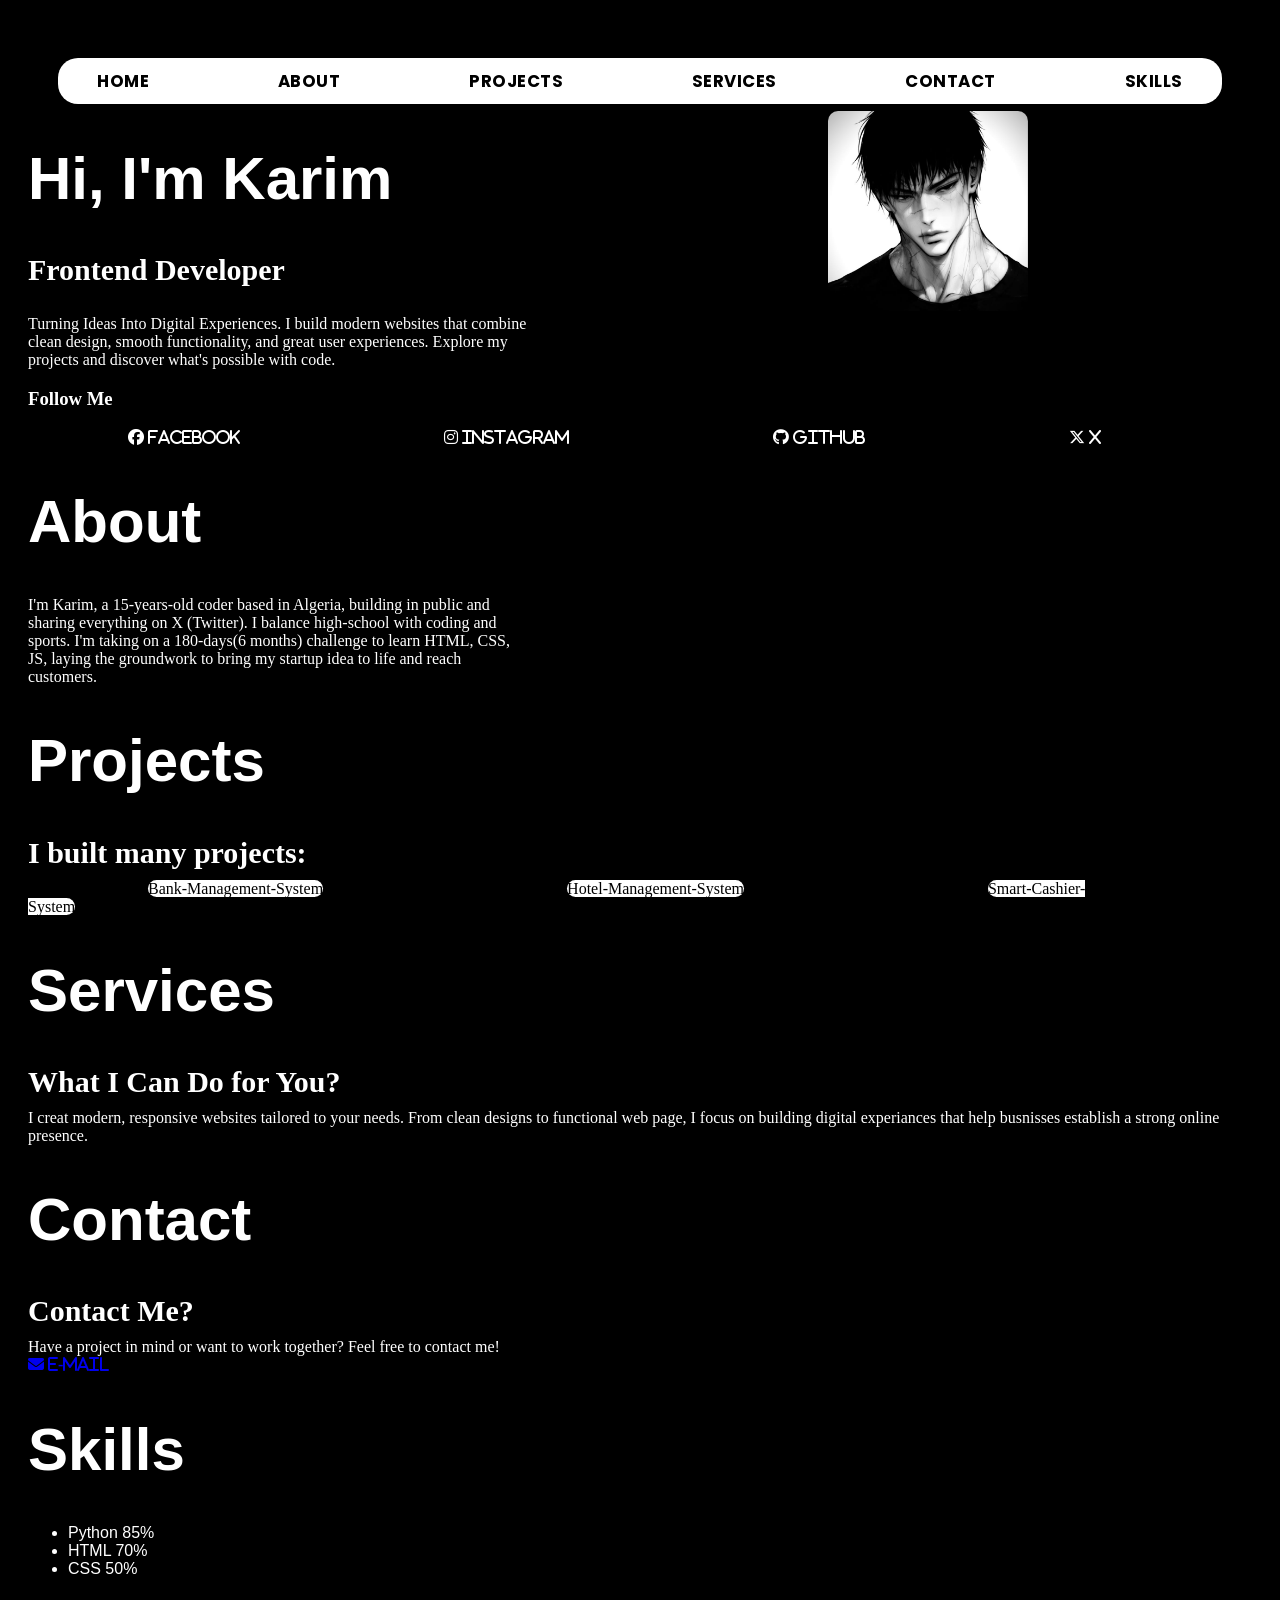
==== index.html @ 8d7e93b8 "Change image source in index.html Updated image source for personal photo." ====
<!DOCTYPE html>
<html>
<head>
	<meta charset="utf-8">
	<meta name="viewport" content="width=device-width, initial-scale=1">
	<link rel="stylesheet" href="portfolio.css">
	<link rel="stylesheet" href="https://cdnjs.cloudflare.com/ajax/libs/font-awesome/6.7.2/css/all.min.css">
	<link rel="preconnect" href="https://fonts.googleapis.com">
	<link rel="preconnect" href="https://fonts.gstatic.com" crossorigin>
	<link href="https://fonts.googleapis.com/css2?family=poppins:wght@600;700;800&display=swap" rel="stylesheet">
	<title>First personel portfolio</title>
</head>

<script>
	let links = document.querySelectorAll("a");

	links.forEach(link => { 
		link.onclick = function() {
			links.forEach(a => a.classList.remove("active")); this.classList.add("active");
		};
	});
</script>

<body>

	<div class="options">
	<ul>
		<li><a href="#home" class="active">Home</a></li>
		<li><a href="#about">About</a></li>
		<li><a href="#projects">Projects</a></li>
		<li><a href="#services">Services</a></li>
		<li><a href="#contact">Contact</a></li>
		<li><a href="#skills">Skills</a></li>

	</ul>
	</div>



	<h1>Hi, I'm Karim</h1>  
	<h2>Frontend Developer</h2><img src="portfolio.jpg" alt="My photo">

	<p class="description"> Turning Ideas Into Digital Experiences. I build modern websites that combine clean design, smooth functionality, and great user experiences. Explore my projects and discover what's possible with code.</p>

	<h3>Follow Me</h3>

	<div class="social">
 
	<a href="https://www.facebook.com/share/1CMdCWceQv/" target="_blank" rel="noopener noreferrer">
		<i class="fa-brands fa-facebook"> Facebook</i>
	</a>

	<a href="https://www.instagram.com/zirl.ex/" target="_blank" rel="noopener noreferrer">
		<i class="fa-brands fa-instagram"> Instagram</i>
	</a>

	<a href="https://github.com/Karim-ABT-13" target="_blank" rel="noopener noreferrer">
		<i class="fa-brands fa-github"> Github</i>
	</a>

	<a href="https://x.com/Zirlexxx" target="_blank" rel="noopener noreferrer">
		<i class="fa-brands fa-x-twitter"> X</i>
	</a>

	</div>



	<h1 id="about">About</h1>
	<p class="description"> I'm Karim, a 15-years-old coder based in Algeria, building in public and sharing everything on X (Twitter). I balance high-school with coding and sports. I'm taking on a 180-days(6 months) challenge to learn HTML, CSS, JS, laying the groundwork to bring my startup idea to life and reach customers.</p>


	<h1 id="projects">Projects</h1>
	<h2>I built many projects:</h2>

	<div class="projects">

	<a
	href="https://github.com/Karim-ABT-13/Bank-Management-System" target="_blank">Bank-Management-System</a>

	<a href="https://github.com/Karim-ABT-13/HOTEL-MANAGEMENT-SYSTEM." target="_blank">Hotel-Management-System</a>

	<a href="https://github.com/Karim-ABT-13/smart-cashier-system." target="_blank">Smart-Cashier-System</a>

	</div>



	<h1 id="services">Services</h1>
	<h2>What I Can Do for You?</h2>
	<p>I creat modern, responsive websites tailored to your needs. From clean designs to functional web page, I focus on building digital experiances that help busnisses establish a strong online presence.</p>


	<h1 id="contact">Contact</h1>
	<h2>Contact Me?</h2>

	<p>Have a project in mind or want to work together?
	Feel free to contact me!</p>

	<a href="mailto:zirlex.company@gmail.com">		
	<i class="fa-solid fa-envelope"> E-mail</i>
	</a>


	<div class="skills">
	<h1 id="skills">Skills</h1>
	<ul>
		<li>Python 85%</li>
		<li>HTML 70%</li>
		<li>CSS 50%</li>
	</ul>

	</div>


</body>
</html>
---- portfolio.css ----
html { scroll-behavior:smooth; }

body {
	background-color: black;
	padding: 20px;
}

h1 {
	color: white;
	font-size: 60px;
	max-width: 500px;
	margin: 10 auto;
	padding: 10 auto;
	font-family: Trebuchet MS, sans-serif;
}

h2 {
	background-color: none;
	color: white;
	font-family: Georgia;
	font-size: 30px;
	padding: 10px auto;
	margin: 10px auto;

}


p {
	color: white;
	padding: 0px;
	margin: 0px;
}

h3 {
	color: white;
}

.options ul {
	color: black;
	display: flex;
	gap: 70px;
	list-style: none;
	background-color: white;
	justify-content: space-around;
	padding: 10px;
	margin: 30px;
	border: black;
	border-radius: 20px;
	font-family: 'Poppins', sans-serif;
	font-weight: 700;
	font-size: 1.05rem;
	letter-spacing: 0.5px;
	text-transform: uppercase;

}


ul a {
	color: black;
	border: black 2px;
	border-radius: 10px;
	text-decoration: none;
}

.description {
	max-width: 500px;  
	margin: 10 auto;
}


img {
	width: 200px;
	height: 200px;
	object-fit: cover;
	border-radius: 10px;
	margin-left: 800px;
	margin-top: -500px;
}


.projects a {
	color: black;
	background-color: white;
	border: blue;
	border-radius: 10px;
	margin: 120px;
	text-decoration: none;

}

.social a {
	text-decoration: none;
	color: white;
	font-family: revert-layer, ;
	margin: 100px;
}


.skills ul {
	color: white;
	font-family: Arial, sans-serif;
	text-decoration: none;
	text-shadow: darkblue;
}

a:hover {
	color: blue;
}

nav a.active {
	color: #0a1a3f;
	border-bottom: 2px solid #1e40af;
}
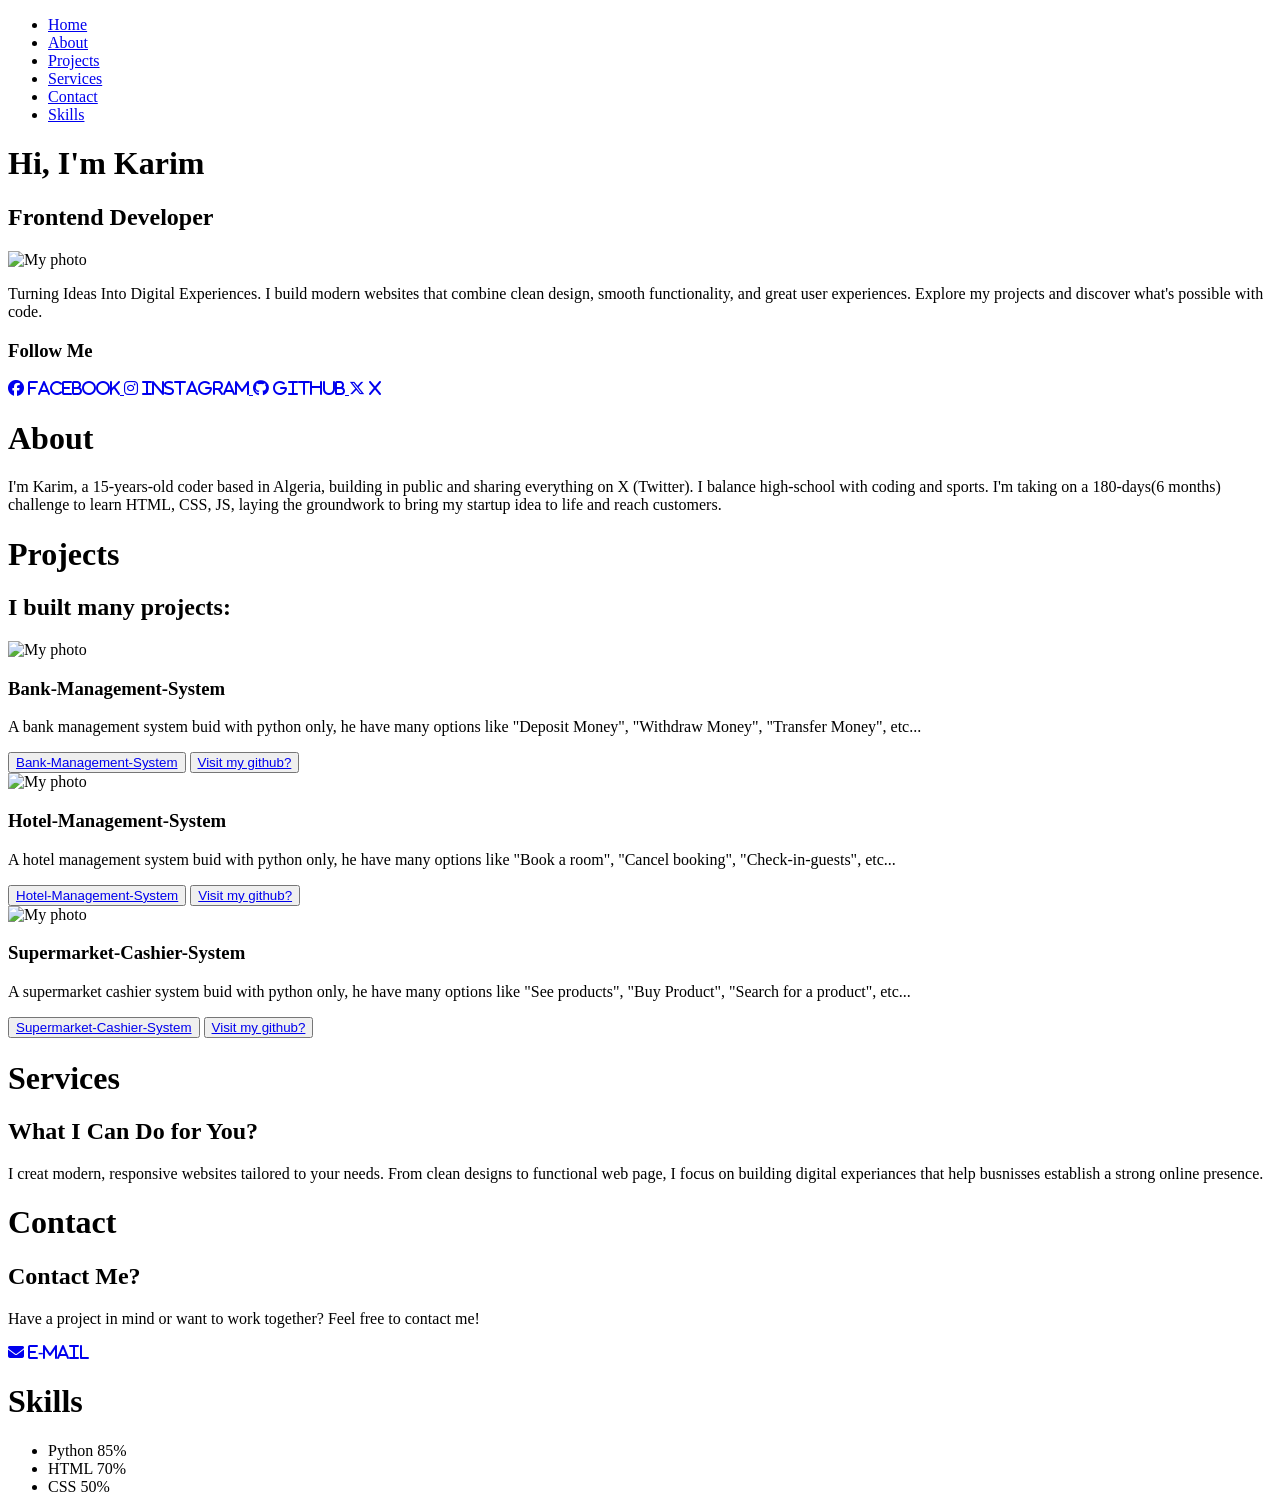
==== commit 0812e5b8: "Update stylesheet and project links in index.html" ====
--- a/index.html
+++ b/index.html
@@ -3,7 +3,7 @@
 <head>
 	<meta charset="utf-8">
 	<meta name="viewport" content="width=device-width, initial-scale=1">
-	<link rel="stylesheet" href="portfolio.css">
+	<link rel="stylesheet" href="portfolio_styl.css">
 	<link rel="stylesheet" href="https://cdnjs.cloudflare.com/ajax/libs/font-awesome/6.7.2/css/all.min.css">
 	<link rel="preconnect" href="https://fonts.googleapis.com">
 	<link rel="preconnect" href="https://fonts.gstatic.com" crossorigin>
@@ -38,7 +38,7 @@
 
 
 	<h1>Hi, I'm Karim</h1>  
-	<h2>Frontend Developer</h2><img src="portfolio.jpg" alt="My photo">
+	<h2>Frontend Developer</h2><img src="images/image.jpg" alt="My photo">
 
 	<p class="description"> Turning Ideas Into Digital Experiences. I build modern websites that combine clean design, smooth functionality, and great user experiences. Explore my projects and discover what's possible with code.</p>
 
@@ -75,12 +75,88 @@
 
 	<div class="projects">
 
-	<a
-	href="https://github.com/Karim-ABT-13/Bank-Management-System" target="_blank">Bank-Management-System</a>
+		<div class="project-1">
 
-	<a href="https://github.com/Karim-ABT-13/HOTEL-MANAGEMENT-SYSTEM." target="_blank">Hotel-Management-System</a>
+			<div class="project-image">
+			<img src="images/image.jpg" alt="My photo">
+			</div>
 
-	<a href="https://github.com/Karim-ABT-13/smart-cashier-system." target="_blank">Smart-Cashier-System</a>
+			<div class="project-titel">
+				<h3>Bank-Management-System</h3>
+			</div>
+
+			<div class="project-description">
+				<p>A bank management system buid with python only, he have many options like "Deposit Money", "Withdraw Money", "Transfer Money", etc...</p>
+			</div>
+
+			<div class="button-links">
+
+				<button>
+					<a href="https://github.com/Karim-ABT-13/Bank-Management-System" target="_blank">Bank-Management-System</a>
+				</button>
+
+				<button>
+					<a href="https://github.com/Karim-ABT-13">Visit my github?</a>
+				</button>
+
+			</div>
+		</div>
+
+
+
+		<div class="project-2">
+			<div class="project-image">
+			<img src="images/image.jpg" alt="My photo">
+			</div>
+
+			<div class="project-titel">
+				<h3>Hotel-Management-System</h3>
+			</div>
+
+			<div class="project-description">
+				<p>A hotel management system buid with python only, he have many options like "Book a room", "Cancel booking", "Check-in-guests", etc...</p>
+			</div>
+
+			<div class="button-links">
+
+				<button>
+					<a href="https://github.com/Karim-ABT-13/HOTEL-MANAGEMENT-SYSTEM." target="_blank">Hotel-Management-System</a>
+				</button>
+
+				<button>
+					<a href="https://github.com/Karim-ABT-13">Visit my github?</a>
+				</button>
+
+			</div>
+		</div>
+
+
+
+		<div class="project-3">
+			<div class="project-image">
+			<img src="images/image.jpg" alt="My photo">
+			</div>
+
+			<div class="project-titel">
+				<h3>Supermarket-Cashier-System</h3>
+			</div>
+
+			<div class="project-description">
+				<p>A supermarket cashier system buid with python only, he have many options like "See products", "Buy Product", "Search for a product", etc...</p>
+			</div>
+
+			<div class="button-links">
+
+				<button>
+					<a href="https://github.com/Karim-ABT-13/MY-SECOND-2-VERSION-OF-THE-PROJECT-OF-SUPERMARKET---SMART---SYSTEM" target="_blank">Supermarket-Cashier-System</a>
+				</button>
+
+				<button>
+					<a href="https://github.com/Karim-ABT-13">Visit my github?</a>
+				</button>
+
+			</div>
+		</div>
 
 	</div>
 
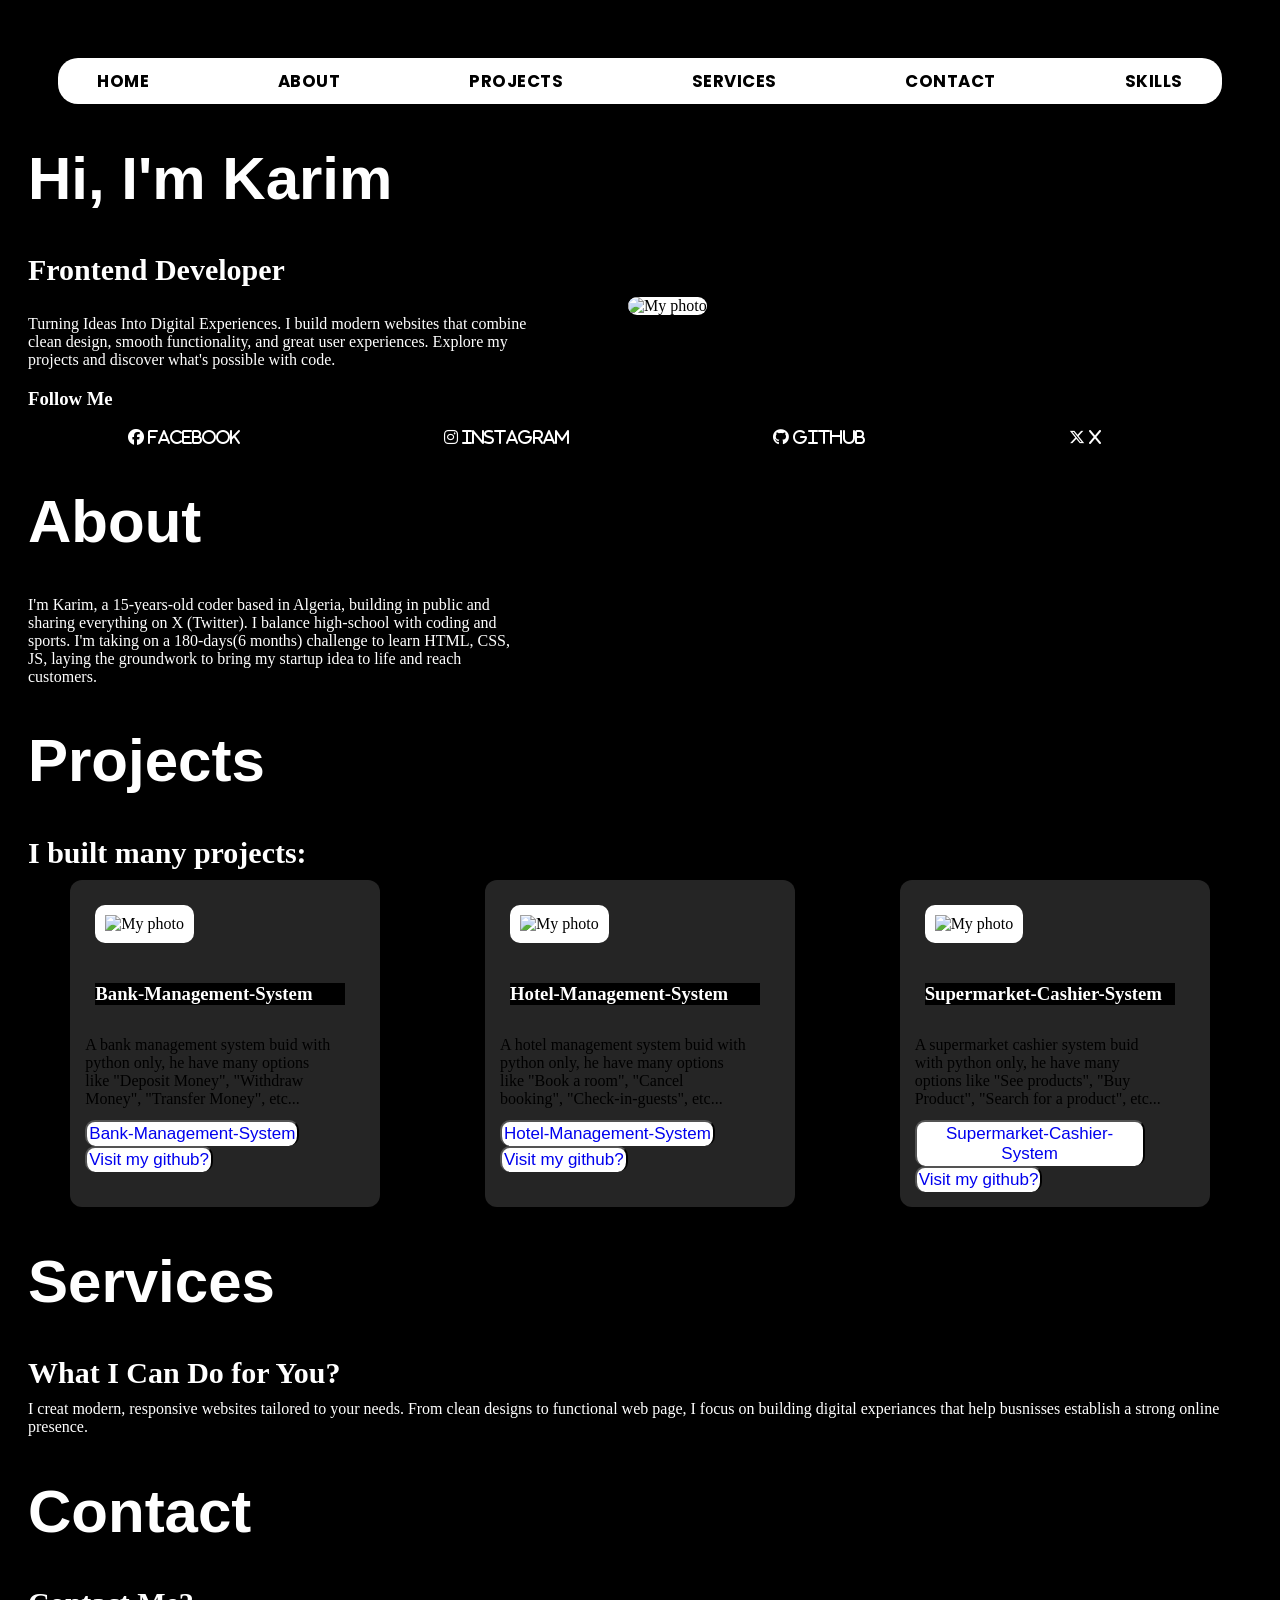
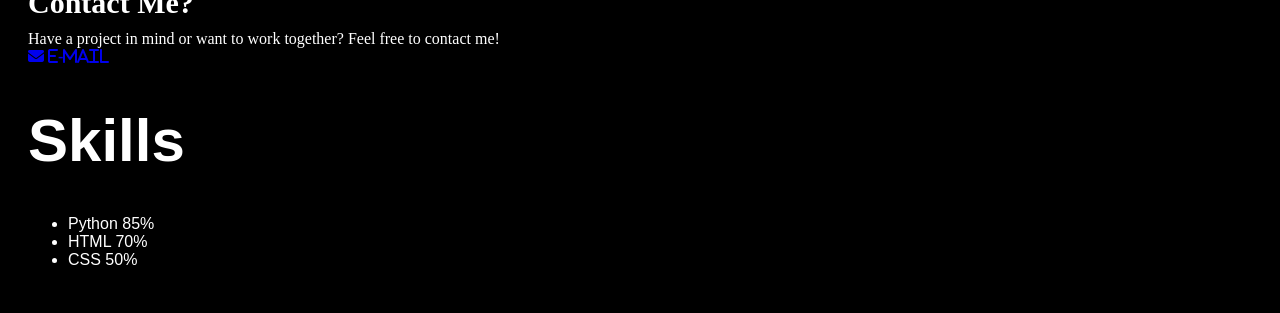
==== commit 31ad9a73: "Update stylesheet link in index.html" ====
--- a/index.html
+++ b/index.html
@@ -3,7 +3,7 @@
 <head>
 	<meta charset="utf-8">
 	<meta name="viewport" content="width=device-width, initial-scale=1">
-	<link rel="stylesheet" href="portfolio_styl.css">
+	<link rel="stylesheet" href="portfolio.css">
 	<link rel="stylesheet" href="https://cdnjs.cloudflare.com/ajax/libs/font-awesome/6.7.2/css/all.min.css">
 	<link rel="preconnect" href="https://fonts.googleapis.com">
 	<link rel="preconnect" href="https://fonts.gstatic.com" crossorigin>
--- a/portfolio.css
+++ b/portfolio.css
@@ -0,0 +1,170 @@
+html { scroll-behavior:smooth; }
+
+body {
+	background-color: black;
+	padding: 20px;
+}
+
+h1 {
+	color: white;
+	font-size: 60px;
+	max-width: 500px;
+	margin: 10 auto;
+	padding: 10 auto;
+	font-family: Trebuchet MS, sans-serif;
+}
+
+h2 {
+	background-color: none;
+	color: white;
+	font-family: Georgia;
+	font-size: 30px;
+	padding: 10px auto;
+	margin: 10px auto;
+
+}
+
+
+p {
+	color: white;
+	padding: 0px;
+	margin: 0px;
+}
+
+h3 {
+	color: white;
+}
+
+.options ul {
+	color: black;
+	display: flex;
+	gap: 70px;
+	list-style: none;
+	background-color: white;
+	justify-content: space-around;
+	padding: 10px;
+	margin: 30px;
+	border: black;
+	border-radius: 20px;
+	font-family: 'Poppins', sans-serif;
+	font-weight: 700;
+	font-size: 1.05rem;
+	letter-spacing: 0.5px;
+	text-transform: uppercase;
+
+}
+
+
+ul a {
+	color: black;
+	border: black 2px;
+	border-radius: 10px;
+	text-decoration: none;
+}
+
+.description {
+	max-width: 500px;  
+	margin: 10 auto;
+}
+
+
+img {
+	width: 200px;
+	height: 200px;
+	object-fit: cover;
+	border-radius: 10px;
+	margin-left: 600px;
+	margin-top: -500px;
+	background-color: white;
+}
+
+
+.social a {
+	text-decoration: none;
+	color: white;
+	font-family: revert-layer, ;
+	margin: 100px;
+}
+
+
+.skills ul {
+	color: white;
+	font-family: Arial, sans-serif;
+	text-decoration: none;
+	text-shadow: darkblue;
+}
+
+a:hover {
+	color: blue;
+}
+
+nav a.active {
+	color: #0a1a3f;
+	border-bottom: 2px solid #1e40af;
+}
+
+
+.project-image img {
+	max-width: 250px;
+	padding: 10px;
+	margin: 10px;
+	background-color: none;
+}
+
+.project-titel h3 {
+	max-width: 250px;
+	margin-left: 10px;
+	background-color: black;
+	border-color: white;
+}
+
+.project-description p {
+	max-width: 250px;
+	color: black;
+}
+
+.button-links a {
+	max-width: 250px;
+	text-decoration: none;
+	display: flex;
+}
+
+button {
+	background-color: white;
+	color: black;
+	padding: 2px;
+	border-bottom: white;
+	border-radius: 10px;
+	font-size: 17px;
+	max-width: 230px;
+}
+
+
+.projects {
+	display: flex;
+	flex-direction: row;
+	justify-content: space-around; 
+	align-items: stretch;
+	gap: 20px;
+	flex-wrap: wrap;
+	transition: 0.3s ease;
+}
+
+.project-1, .project-2, .project-3 {
+	display: flex;
+	flex-direction: column;
+	width: 280px;
+	flex-shrink: 0;
+	padding: 15px;
+	background-color: #252525;
+	border-radius: 12px;
+	gap: 12px;
+	transition: 0.3s ease;
+}
+
+
+.project-1:hover, .project-2:hover, .project-3:hover {
+	transform: translateY(-10px);
+	box-shadow: 0 10px 25px rgba(0, 0, 0, 0.4);
+} 
+
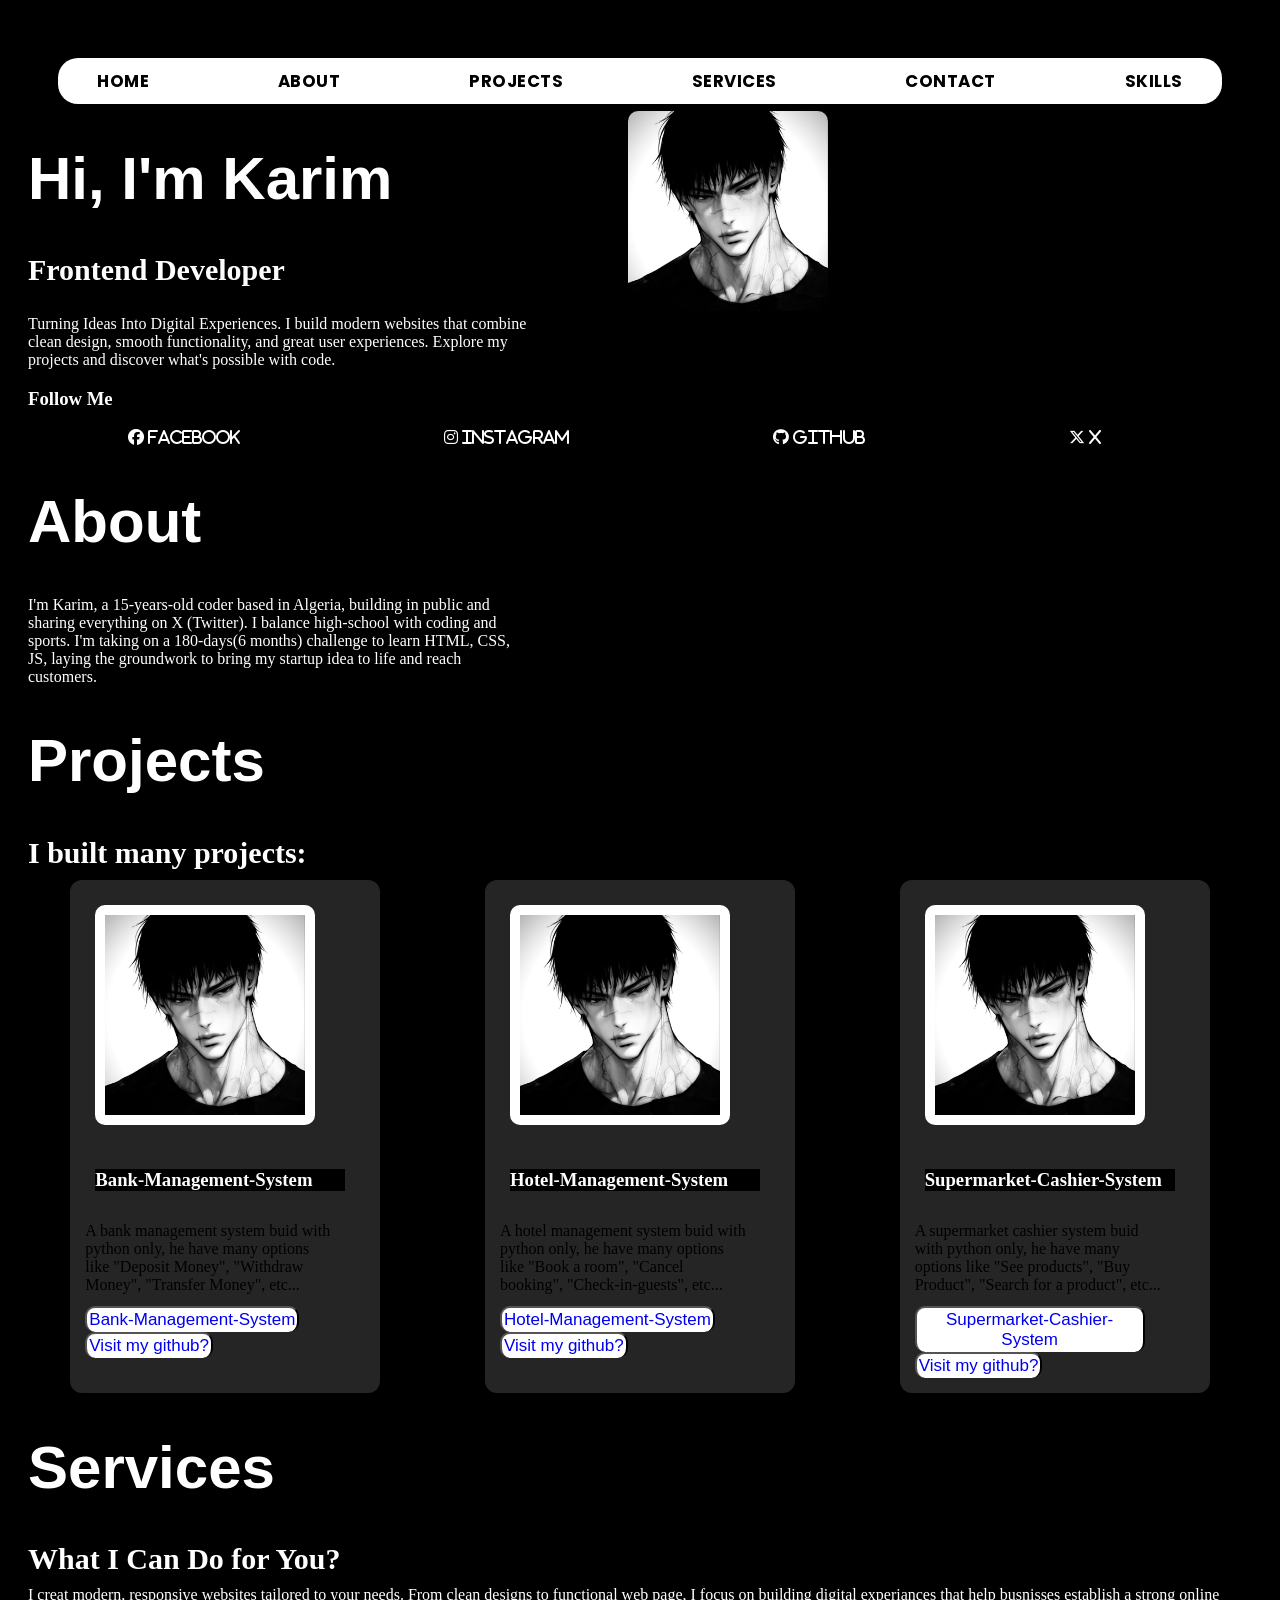
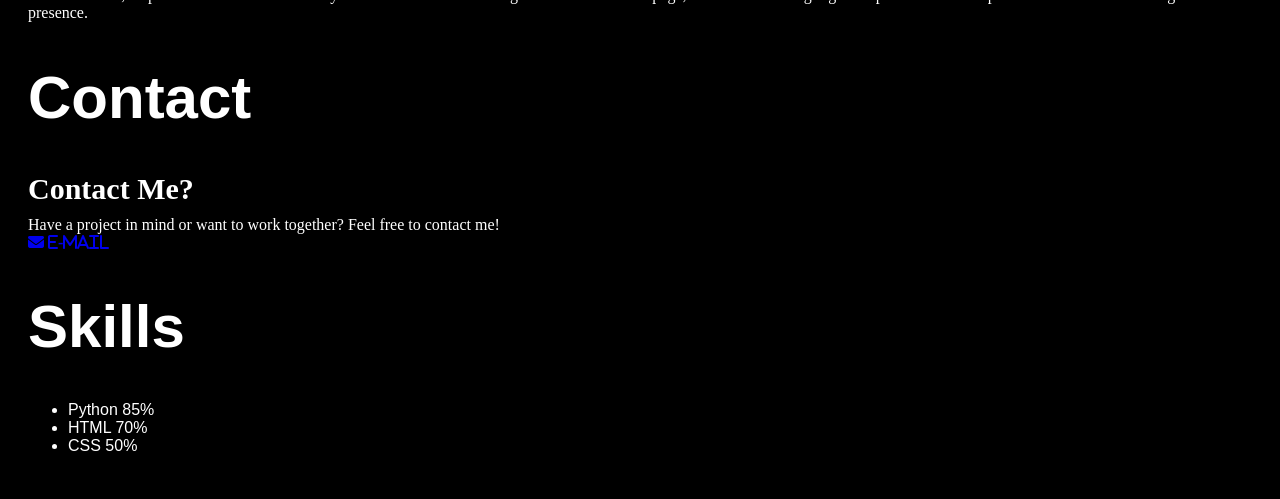
==== commit a34d0415: "Update image source paths in index.html" ====
--- a/index.html
+++ b/index.html
@@ -38,7 +38,7 @@
 
 
 	<h1>Hi, I'm Karim</h1>  
-	<h2>Frontend Developer</h2><img src="images/image.jpg" alt="My photo">
+	<h2>Frontend Developer</h2><img src="portfolio.jpg" alt="My photo">
 
 	<p class="description"> Turning Ideas Into Digital Experiences. I build modern websites that combine clean design, smooth functionality, and great user experiences. Explore my projects and discover what's possible with code.</p>
 
@@ -78,7 +78,7 @@
 		<div class="project-1">
 
 			<div class="project-image">
-			<img src="images/image.jpg" alt="My photo">
+			<img src="portfolio.jpg" alt="My photo">
 			</div>
 
 			<div class="project-titel">
@@ -106,7 +106,7 @@
 
 		<div class="project-2">
 			<div class="project-image">
-			<img src="images/image.jpg" alt="My photo">
+			<img src="portfolio.jpg" alt="My photo">
 			</div>
 
 			<div class="project-titel">
@@ -134,7 +134,7 @@
 
 		<div class="project-3">
 			<div class="project-image">
-			<img src="images/image.jpg" alt="My photo">
+			<img src="portfolio.jpg" alt="My photo">
 			</div>
 
 			<div class="project-titel">
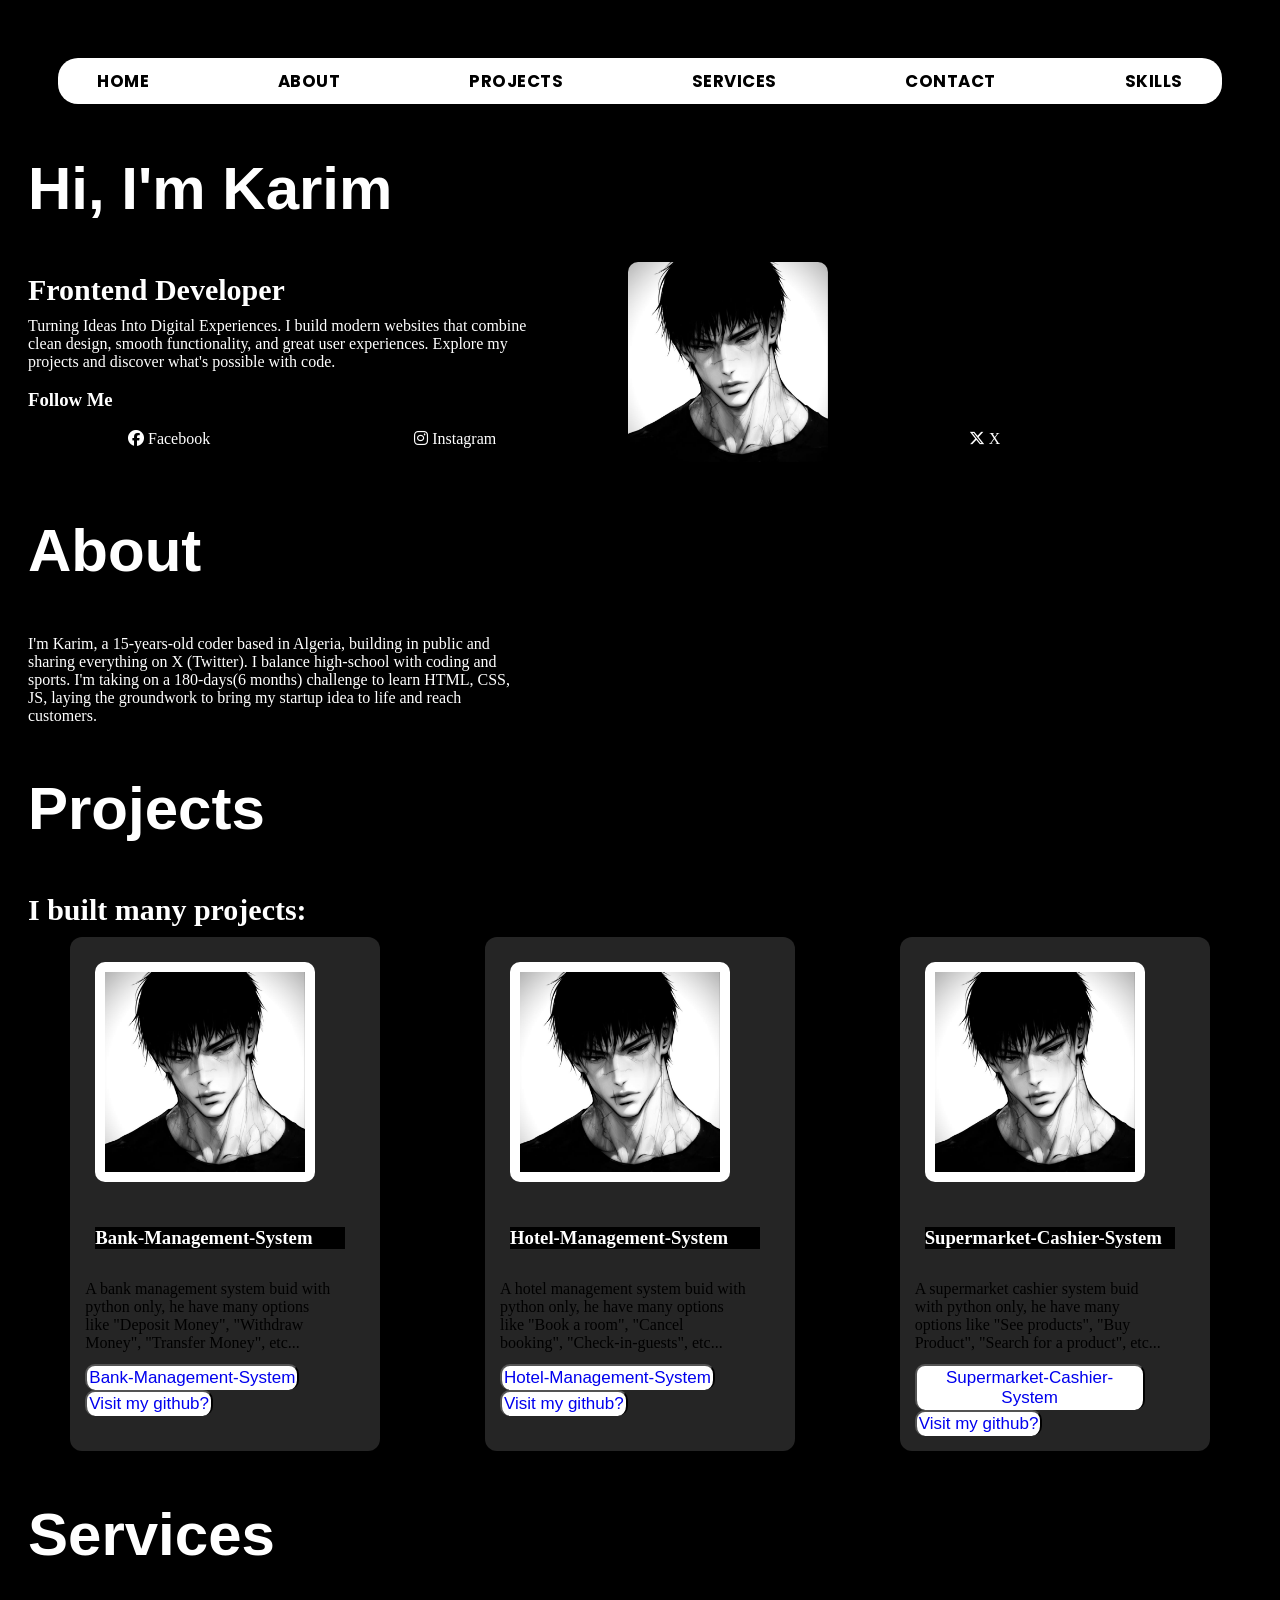
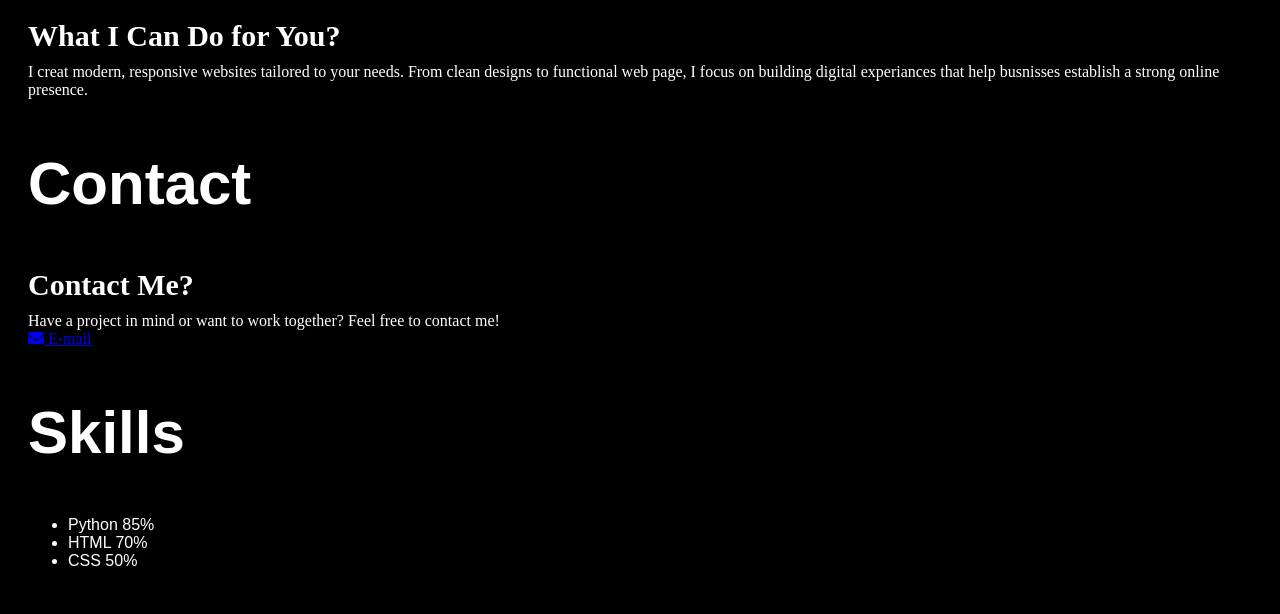
==== commit 26ee184a: "Update index.html" ====
--- a/index.html
+++ b/index.html
@@ -1,193 +1,265 @@
+
 <!DOCTYPE html>
-<html>
+<html lang="en">
 <head>
-	<meta charset="utf-8">
-	<meta name="viewport" content="width=device-width, initial-scale=1">
-	<link rel="stylesheet" href="portfolio.css">
-	<link rel="stylesheet" href="https://cdnjs.cloudflare.com/ajax/libs/font-awesome/6.7.2/css/all.min.css">
-	<link rel="preconnect" href="https://fonts.googleapis.com">
-	<link rel="preconnect" href="https://fonts.gstatic.com" crossorigin>
-	<link href="https://fonts.googleapis.com/css2?family=poppins:wght@600;700;800&display=swap" rel="stylesheet">
-	<title>First personel portfolio</title>
+    <meta charset="UTF-8">
+    <meta name="viewport" content="width=device-width, initial-scale=1">
+
+    <link rel="stylesheet" href="portfolio.css">
+
+    <link rel="stylesheet"
+    href="https://cdnjs.cloudflare.com/ajax/libs/font-awesome/6.7.2/css/all.min.css">
+
+    <link rel="preconnect" href="https://fonts.googleapis.com">
+    <link rel="preconnect" href="https://fonts.gstatic.com" crossorigin>
+
+    <link href="https://fonts.googleapis.com/css2?family=Poppins:wght@600;700;800&display=swap"
+    rel="stylesheet">
+
+    <title>First Personal Portfolio</title>
 </head>
 
-<script>
-	let links = document.querySelectorAll("a");
-
-	links.forEach(link => { 
-		link.onclick = function() {
-			links.forEach(a => a.classList.remove("active")); this.classList.add("active");
-		};
-	});
-</script>
-
 <body>
 
-	<div class="options">
-	<ul>
-		<li><a href="#home" class="active">Home</a></li>
-		<li><a href="#about">About</a></li>
-		<li><a href="#projects">Projects</a></li>
-		<li><a href="#services">Services</a></li>
-		<li><a href="#contact">Contact</a></li>
-		<li><a href="#skills">Skills</a></li>
-
-	</ul>
-	</div>
-
-
-
-	<h1>Hi, I'm Karim</h1>  
-	<h2>Frontend Developer</h2><img src="portfolio.jpg" alt="My photo">
-
-	<p class="description"> Turning Ideas Into Digital Experiences. I build modern websites that combine clean design, smooth functionality, and great user experiences. Explore my projects and discover what's possible with code.</p>
-
-	<h3>Follow Me</h3>
-
-	<div class="social">
- 
-	<a href="https://www.facebook.com/share/1CMdCWceQv/" target="_blank" rel="noopener noreferrer">
-		<i class="fa-brands fa-facebook"> Facebook</i>
-	</a>
-
-	<a href="https://www.instagram.com/zirl.ex/" target="_blank" rel="noopener noreferrer">
-		<i class="fa-brands fa-instagram"> Instagram</i>
-	</a>
-
-	<a href="https://github.com/Karim-ABT-13" target="_blank" rel="noopener noreferrer">
-		<i class="fa-brands fa-github"> Github</i>
-	</a>
-
-	<a href="https://x.com/Zirlexxx" target="_blank" rel="noopener noreferrer">
-		<i class="fa-brands fa-x-twitter"> X</i>
-	</a>
-
-	</div>
-
-
-
-	<h1 id="about">About</h1>
-	<p class="description"> I'm Karim, a 15-years-old coder based in Algeria, building in public and sharing everything on X (Twitter). I balance high-school with coding and sports. I'm taking on a 180-days(6 months) challenge to learn HTML, CSS, JS, laying the groundwork to bring my startup idea to life and reach customers.</p>
-
-
-	<h1 id="projects">Projects</h1>
-	<h2>I built many projects:</h2>
-
-	<div class="projects">
-
-		<div class="project-1">
-
-			<div class="project-image">
-			<img src="portfolio.jpg" alt="My photo">
-			</div>
-
-			<div class="project-titel">
-				<h3>Bank-Management-System</h3>
-			</div>
-
-			<div class="project-description">
-				<p>A bank management system buid with python only, he have many options like "Deposit Money", "Withdraw Money", "Transfer Money", etc...</p>
-			</div>
-
-			<div class="button-links">
-
-				<button>
-					<a href="https://github.com/Karim-ABT-13/Bank-Management-System" target="_blank">Bank-Management-System</a>
-				</button>
-
-				<button>
-					<a href="https://github.com/Karim-ABT-13">Visit my github?</a>
-				</button>
-
-			</div>
-		</div>
-
-
-
-		<div class="project-2">
-			<div class="project-image">
-			<img src="portfolio.jpg" alt="My photo">
-			</div>
-
-			<div class="project-titel">
-				<h3>Hotel-Management-System</h3>
-			</div>
-
-			<div class="project-description">
-				<p>A hotel management system buid with python only, he have many options like "Book a room", "Cancel booking", "Check-in-guests", etc...</p>
-			</div>
-
-			<div class="button-links">
-
-				<button>
-					<a href="https://github.com/Karim-ABT-13/HOTEL-MANAGEMENT-SYSTEM." target="_blank">Hotel-Management-System</a>
-				</button>
-
-				<button>
-					<a href="https://github.com/Karim-ABT-13">Visit my github?</a>
-				</button>
-
-			</div>
-		</div>
-
-
-
-		<div class="project-3">
-			<div class="project-image">
-			<img src="portfolio.jpg" alt="My photo">
-			</div>
-
-			<div class="project-titel">
-				<h3>Supermarket-Cashier-System</h3>
-			</div>
-
-			<div class="project-description">
-				<p>A supermarket cashier system buid with python only, he have many options like "See products", "Buy Product", "Search for a product", etc...</p>
-			</div>
-
-			<div class="button-links">
-
-				<button>
-					<a href="https://github.com/Karim-ABT-13/MY-SECOND-2-VERSION-OF-THE-PROJECT-OF-SUPERMARKET---SMART---SYSTEM" target="_blank">Supermarket-Cashier-System</a>
-				</button>
-
-				<button>
-					<a href="https://github.com/Karim-ABT-13">Visit my github?</a>
-				</button>
-
-			</div>
-		</div>
-
-	</div>
-
-
-
-	<h1 id="services">Services</h1>
-	<h2>What I Can Do for You?</h2>
-	<p>I creat modern, responsive websites tailored to your needs. From clean designs to functional web page, I focus on building digital experiances that help busnisses establish a strong online presence.</p>
-
-
-	<h1 id="contact">Contact</h1>
-	<h2>Contact Me?</h2>
-
-	<p>Have a project in mind or want to work together?
-	Feel free to contact me!</p>
-
-	<a href="mailto:zirlex.company@gmail.com">		
-	<i class="fa-solid fa-envelope"> E-mail</i>
-	</a>
-
-
-	<div class="skills">
-	<h1 id="skills">Skills</h1>
-	<ul>
-		<li>Python 85%</li>
-		<li>HTML 70%</li>
-		<li>CSS 50%</li>
-	</ul>
-
-	</div>
-
+    <div class="options">
+        <ul>
+            <li><a href="#home" class="active">Home</a></li>
+            <li><a href="#about">About</a></li>
+            <li><a href="#projects">Projects</a></li>
+            <li><a href="#services">Services</a></li>
+            <li><a href="#contact">Contact</a></li>
+            <li><a href="#skills">Skills</a></li>
+        </ul>
+    </div>
+
+    <main id="home">
+
+        <section class="hero">
+
+            <div class="hero-content">
+
+                <h1>Hi, I'm Karim</h1>
+                <h2>Frontend Developer</h2>
+
+                <p class="description">
+                    Turning Ideas Into Digital Experiences. I build modern websites that combine clean design, smooth functionality, and great user experiences. Explore my projects and discover what's possible with code.
+                </p>
+
+                <h3>Follow Me</h3>
+
+                <div class="social">
+
+                    <a href="https://www.facebook.com/share/1CMdCWceQv/"
+                    target="_blank" rel="noopener noreferrer">
+                        <i class="fa-brands fa-facebook"></i> Facebook
+                    </a>
+
+                    <a href="https://www.instagram.com/zirl.ex/"
+                    target="_blank" rel="noopener noreferrer">
+                        <i class="fa-brands fa-instagram"></i> Instagram
+                    </a>
+
+                    <a href="https://github.com/Karim-ABT-13"
+                    target="_blank" rel="noopener noreferrer">
+                        <i class="fa-brands fa-github"></i> Github
+                    </a>
+
+                    <a href="https://x.com/Zirlexxx"
+                    target="_blank" rel="noopener noreferrer">
+                        <i class="fa-brands fa-x-twitter"></i> X
+                    </a>
+
+                </div>
+
+            </div>
+
+            <img src="portfolio.jpg" alt="My photo" class="profile-image">
+
+        </section>
+
+        <section class="about-section">
+
+            <h1 id="about">About</h1>
+
+            <p class="description">
+                I'm Karim, a 15-years-old coder based in Algeria, building in public and sharing everything on X (Twitter). I balance high-school with coding and sports. I'm taking on a 180-days(6 months) challenge to learn HTML, CSS, JS, laying the groundwork to bring my startup idea to life and reach customers.
+            </p>
+
+        </section>
+
+        <section class="projects-section">
+
+            <h1 id="projects">Projects</h1>
+            <h2>I built many projects:</h2>
+
+            <div class="projects">
+
+                <div class="project-1">
+
+                    <div class="project-image">
+                        <img src="portfolio.jpg" alt="Bank project">
+                    </div>
+
+                    <div class="project-titel">
+                        <h3>Bank-Management-System</h3>
+                    </div>
+
+                    <div class="project-description">
+                        <p>A bank management system buid with python only, he have many options like "Deposit Money", "Withdraw Money", "Transfer Money", etc...</p>
+                    </div>
+
+                    <div class="button-links">
+
+                        <button>
+                            <a href="https://github.com/Karim-ABT-13/Bank-Management-System"
+                            target="_blank" rel="noopener noreferrer">
+                                Bank-Management-System
+                            </a>
+                        </button>
+
+                        <button>
+                            <a href="https://github.com/Karim-ABT-13">
+                                Visit my github?
+                            </a>
+                        </button>
+
+                    </div>
+
+                </div>
+
+
+                <div class="project-2">
+
+                    <div class="project-image">
+                        <img src="portfolio.jpg" alt="Hotel project">
+                    </div>
+
+                    <div class="project-titel">
+                        <h3>Hotel-Management-System</h3>
+                    </div>
+
+                    <div class="project-description">
+                        <p>A hotel management system buid with python only, he have many options like "Book a room", "Cancel booking", "Check-in-guests", etc...</p>
+                    </div>
+
+                    <div class="button-links">
+
+                        <button>
+                            <a href="https://github.com/Karim-ABT-13/HOTEL-MANAGEMENT-SYSTEM."
+                            target="_blank" rel="noopener noreferrer">
+                                Hotel-Management-System
+                            </a>
+                        </button>
+
+                        <button>
+                            <a href="https://github.com/Karim-ABT-13">
+                                Visit my github?
+                            </a>
+                        </button>
+
+                    </div>
+
+                </div>
+
+
+                <div class="project-3">
+
+                    <div class="project-image">
+                        <img src="portfolio.jpg" alt="Supermarket project">
+                    </div>
+
+                    <div class="project-titel">
+                        <h3>Supermarket-Cashier-System</h3>
+                    </div>
+
+                    <div class="project-description">
+                        <p>A supermarket cashier system buid with python only, he have many options like "See products", "Buy Product", "Search for a product", etc...</p>
+                    </div>
+
+                    <div class="button-links">
+
+                        <button>
+                            <a href="https://github.com/Karim-ABT-13/MY-SECOND-2-VERSION-OF-THE-PROJECT-OF-SUPERMARKET---SMART---SYSTEM"
+                            target="_blank" rel="noopener noreferrer">
+                                Supermarket-Cashier-System
+                            </a>
+                        </button>
+
+                        <button>
+                            <a href="https://github.com/Karim-ABT-13">
+                                Visit my github?
+                            </a>
+                        </button>
+
+                    </div>
+
+                </div>
+
+            </div>
+
+        </section>
+
+
+        <section class="services-section">
+
+            <h1 id="services">Services</h1>
+
+            <h2>What I Can Do for You?</h2>
+
+            <p>
+                I creat modern, responsive websites tailored to your needs. From clean designs to functional web page, I focus on building digital experiances that help busnisses establish a strong online presence.
+            </p>
+
+        </section>
+
+
+        <section class="contact-section">
+
+            <h1 id="contact">Contact</h1>
+
+            <h2>Contact Me?</h2>
+
+            <p>
+                Have a project in mind or want to work together?
+                Feel free to contact me!
+            </p>
+
+            <a href="mailto:zirlex.company@gmail.com">
+                <i class="fa-solid fa-envelope"></i> E-mail
+            </a>
+
+        </section>
+
+
+        <section class="skills">
+
+            <h1 id="skills">Skills</h1>
+
+            <ul>
+                <li>Python 85%</li>
+                <li>HTML 70%</li>
+                <li>CSS 50%</li>
+            </ul>
+
+        </section>
+
+    </main>
+
+    <script>
+        const links = document.querySelectorAll(".options a");
+
+        links.forEach(link => {
+
+            link.addEventListener("click", function() {
+
+                links.forEach(a => a.classList.remove("active"));
+
+                this.classList.add("active");
+
+            });
+
+        });
+    </script>
 
 </body>
 </html>
--- a/portfolio.css
+++ b/portfolio.css
@@ -168,3 +168,176 @@
 	box-shadow: 0 10px 25px rgba(0, 0, 0, 0.4);
 } 
 
+
+
+/* ============================= */
+/*       RESPONSIVE DESIGN       */
+/* ============================= */
+
+/* Tablets */
+@media (max-width: 900px) {
+
+    body {
+        padding: 15px;
+    }
+
+    .options ul {
+        gap: 20px;
+        margin: 20px 0;
+        flex-wrap: wrap;
+        justify-content: center;
+    }
+
+    img {
+        margin-left: 0;
+        margin-top: 20px;
+        max-width: 100%;
+    }
+
+    .social a {
+        margin: 15px;
+    }
+
+    .projects {
+        justify-content: center;
+    }
+}
+
+
+/* Mobile phones */
+@media (max-width: 600px) {
+
+    body {
+        padding: 12px;
+        overflow-x: hidden;
+    }
+
+    /* Navigation */
+
+    .options ul {
+        display: flex;
+        flex-wrap: wrap;
+        justify-content: center;
+        gap: 15px;
+        padding: 15px 8px;
+        margin: 10px 0 25px;
+        font-size: 13px;
+    }
+
+    /* Headings */
+
+    h1 {
+        font-size: 36px;
+        max-width: 100%;
+        margin: 15px 0;
+        padding: 5px 0;
+    }
+
+    h2 {
+        font-size: 23px;
+        margin: 10px 0;
+    }
+
+    h3 {
+        font-size: 19px;
+    }
+
+    /* Profile image */
+
+    body > img {
+        display: block;
+        width: 170px;
+        height: 170px;
+        margin: 20px auto;
+    }
+
+    /* Paragraphs */
+
+    p,
+    .description {
+        max-width: 100%;
+        font-size: 15px;
+        line-height: 1.7;
+        margin: 10px 0;
+    }
+
+    /* Social links */
+
+    .social {
+        display: flex;
+        flex-wrap: wrap;
+        gap: 15px;
+    }
+
+    .social a {
+        margin: 5px;
+        font-size: 14px;
+    }
+
+    /* Projects */
+
+    .projects {
+        flex-direction: column;
+        align-items: center;
+        gap: 25px;
+    }
+
+    .project-1,
+    .project-2,
+    .project-3 {
+        box-sizing: border-box;
+        width: 100%;
+        max-width: 350px;
+        min-width: 0;
+    }
+
+    .project-image img {
+        display: block;
+        width: 100%;
+        max-width: 100%;
+        height: 190px;
+        box-sizing: border-box;
+        margin: 0;
+        object-fit: cover;
+    }
+
+    .project-titel h3,
+    .project-description p {
+        max-width: 100%;
+        margin-left: 0;
+    }
+
+    /* Project buttons */
+
+    .button-links {
+        display: flex;
+        flex-direction: column;
+        gap: 10px;
+    }
+
+    button {
+        max-width: 100%;
+        width: 100%;
+        padding: 10px;
+        font-size: 14px;
+    }
+
+    .button-links a {
+        justify-content: center;
+        text-align: center;
+    }
+
+    /* Skills */
+
+    .skills ul {
+        padding-left: 20px;
+    }
+
+    /* Contact */
+
+    #contact + h2,
+    #contact ~ p {
+        max-width: 100%;
+    }
+}
+
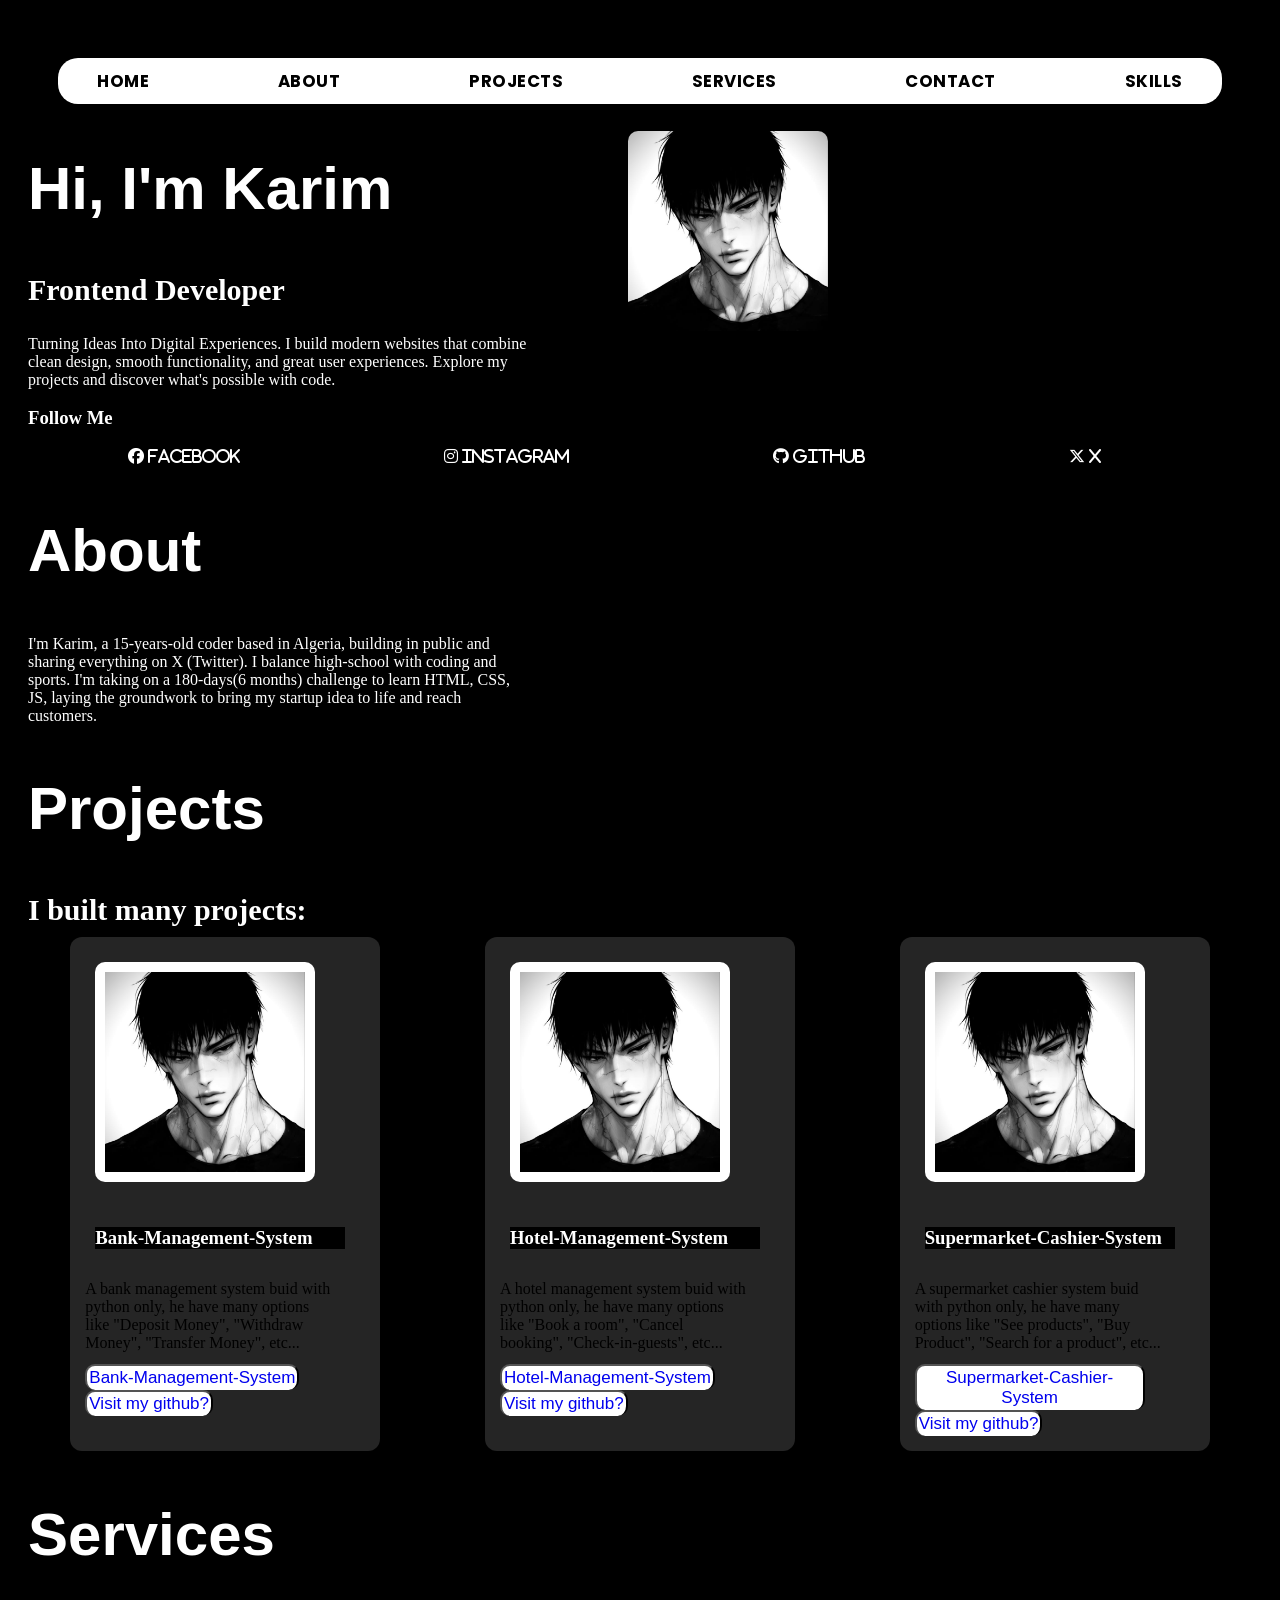
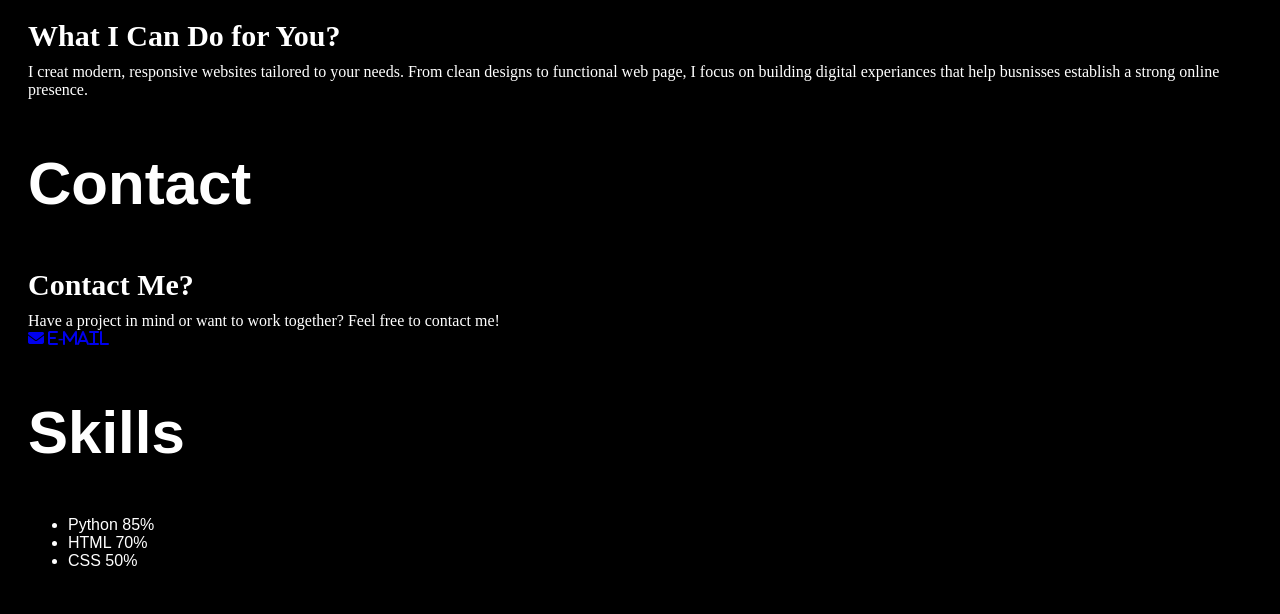
==== commit 7bd3917f: "Update index.html" ====
--- a/index.html
+++ b/index.html
@@ -1,253 +1,350 @@
 
 <!DOCTYPE html>
 <html lang="en">
+
 <head>
-    <meta charset="UTF-8">
+    <meta charset="utf-8">
     <meta name="viewport" content="width=device-width, initial-scale=1">
 
     <link rel="stylesheet" href="portfolio.css">
 
-    <link rel="stylesheet"
-    href="https://cdnjs.cloudflare.com/ajax/libs/font-awesome/6.7.2/css/all.min.css">
+    <link rel="stylesheet" href="https://cdnjs.cloudflare.com/ajax/libs/font-awesome/6.7.2/css/all.min.css">
 
     <link rel="preconnect" href="https://fonts.googleapis.com">
     <link rel="preconnect" href="https://fonts.gstatic.com" crossorigin>
 
-    <link href="https://fonts.googleapis.com/css2?family=Poppins:wght@600;700;800&display=swap"
-    rel="stylesheet">
+    <link href="https://fonts.googleapis.com/css2?family=Poppins:wght@600;700;800&display=swap" rel="stylesheet">
 
     <title>First Personal Portfolio</title>
 </head>
 
 <body>
 
+    <!-- NAVIGATION -->
+
     <div class="options">
+
+        <button class="menu-toggle" aria-label="Open menu" aria-expanded="false">
+            <i class="fa-solid fa-bars"></i>
+        </button>
+
         <ul>
+
             <li><a href="#home" class="active">Home</a></li>
+
             <li><a href="#about">About</a></li>
+
             <li><a href="#projects">Projects</a></li>
+
             <li><a href="#services">Services</a></li>
+
             <li><a href="#contact">Contact</a></li>
+
             <li><a href="#skills">Skills</a></li>
+
         </ul>
+
     </div>
 
-    <main id="home">
-
-        <section class="hero">
-
-            <div class="hero-content">
-
-                <h1>Hi, I'm Karim</h1>
-                <h2>Frontend Developer</h2>
-
-                <p class="description">
-                    Turning Ideas Into Digital Experiences. I build modern websites that combine clean design, smooth functionality, and great user experiences. Explore my projects and discover what's possible with code.
-                </p>
-
-                <h3>Follow Me</h3>
-
-                <div class="social">
-
-                    <a href="https://www.facebook.com/share/1CMdCWceQv/"
-                    target="_blank" rel="noopener noreferrer">
-                        <i class="fa-brands fa-facebook"></i> Facebook
-                    </a>
-
-                    <a href="https://www.instagram.com/zirl.ex/"
-                    target="_blank" rel="noopener noreferrer">
-                        <i class="fa-brands fa-instagram"></i> Instagram
-                    </a>
-
-                    <a href="https://github.com/Karim-ABT-13"
-                    target="_blank" rel="noopener noreferrer">
-                        <i class="fa-brands fa-github"></i> Github
-                    </a>
-
-                    <a href="https://x.com/Zirlexxx"
-                    target="_blank" rel="noopener noreferrer">
-                        <i class="fa-brands fa-x-twitter"></i> X
-                    </a>
+
+    <!-- HOME SECTION -->
+
+    <section id="home" class="page-section">
+
+        <h1>Hi, I'm Karim</h1>
+
+        <h2>Frontend Developer</h2>
+
+        <img src="portfolio.jpg" alt="My photo">
+
+        <p class="description">
+            Turning Ideas Into Digital Experiences. I build modern websites that combine clean design, smooth functionality, and great user experiences. Explore my projects and discover what's possible with code.
+        </p>
+
+        <h3>Follow Me</h3>
+
+        <div class="social">
+
+            <a href="https://www.facebook.com/share/1CMdCWceQv/" target="_blank" rel="noopener noreferrer">
+                <i class="fa-brands fa-facebook"> Facebook</i>
+            </a>
+
+            <a href="https://www.instagram.com/zirl.ex/" target="_blank" rel="noopener noreferrer">
+                <i class="fa-brands fa-instagram"> Instagram</i>
+            </a>
+
+            <a href="https://github.com/Karim-ABT-13" target="_blank" rel="noopener noreferrer">
+                <i class="fa-brands fa-github"> Github</i>
+            </a>
+
+            <a href="https://x.com/Zirlexxx" target="_blank" rel="noopener noreferrer">
+                <i class="fa-brands fa-x-twitter"> X</i>
+            </a>
+
+        </div>
+
+    </section>
+
+
+    <!-- ABOUT SECTION -->
+
+    <section id="about" class="page-section">
+
+        <h1>About</h1>
+
+        <p class="description">
+            I'm Karim, a 15-years-old coder based in Algeria, building in public and sharing everything on X (Twitter). I balance high-school with coding and sports. I'm taking on a 180-days(6 months) challenge to learn HTML, CSS, JS, laying the groundwork to bring my startup idea to life and reach customers.
+        </p>
+
+    </section>
+
+
+    <!-- PROJECTS SECTION -->
+
+    <section id="projects" class="page-section">
+
+        <h1>Projects</h1>
+
+        <h2>I built many projects:</h2>
+
+        <div class="projects">
+
+
+            <!-- PROJECT 1 -->
+
+            <div class="project-1">
+
+                <div class="project-image">
+
+                    <img src="portfolio.jpg" alt="My photo">
+
+                </div>
+
+                <div class="project-titel">
+
+                    <h3>Bank-Management-System</h3>
+
+                </div>
+
+                <div class="project-description">
+
+                    <p>
+                        A bank management system buid with python only, he have many options like "Deposit Money", "Withdraw Money", "Transfer Money", etc...
+                    </p>
+
+                </div>
+
+                <div class="button-links">
+
+                    <button>
+
+                        <a href="https://github.com/Karim-ABT-13/Bank-Management-System" target="_blank" rel="noopener noreferrer">
+                            Bank-Management-System
+                        </a>
+
+                    </button>
+
+                    <button>
+
+                        <a href="https://github.com/Karim-ABT-13">
+                            Visit my github?
+                        </a>
+
+                    </button>
 
                 </div>
 
             </div>
 
-            <img src="portfolio.jpg" alt="My photo" class="profile-image">
-
-        </section>
-
-        <section class="about-section">
-
-            <h1 id="about">About</h1>
-
-            <p class="description">
-                I'm Karim, a 15-years-old coder based in Algeria, building in public and sharing everything on X (Twitter). I balance high-school with coding and sports. I'm taking on a 180-days(6 months) challenge to learn HTML, CSS, JS, laying the groundwork to bring my startup idea to life and reach customers.
-            </p>
-
-        </section>
-
-        <section class="projects-section">
-
-            <h1 id="projects">Projects</h1>
-            <h2>I built many projects:</h2>
-
-            <div class="projects">
-
-                <div class="project-1">
-
-                    <div class="project-image">
-                        <img src="portfolio.jpg" alt="Bank project">
-                    </div>
-
-                    <div class="project-titel">
-                        <h3>Bank-Management-System</h3>
-                    </div>
-
-                    <div class="project-description">
-                        <p>A bank management system buid with python only, he have many options like "Deposit Money", "Withdraw Money", "Transfer Money", etc...</p>
-                    </div>
-
-                    <div class="button-links">
-
-                        <button>
-                            <a href="https://github.com/Karim-ABT-13/Bank-Management-System"
-                            target="_blank" rel="noopener noreferrer">
-                                Bank-Management-System
-                            </a>
-                        </button>
-
-                        <button>
-                            <a href="https://github.com/Karim-ABT-13">
-                                Visit my github?
-                            </a>
-                        </button>
-
-                    </div>
-
-                </div>
-
-
-                <div class="project-2">
-
-                    <div class="project-image">
-                        <img src="portfolio.jpg" alt="Hotel project">
-                    </div>
-
-                    <div class="project-titel">
-                        <h3>Hotel-Management-System</h3>
-                    </div>
-
-                    <div class="project-description">
-                        <p>A hotel management system buid with python only, he have many options like "Book a room", "Cancel booking", "Check-in-guests", etc...</p>
-                    </div>
-
-                    <div class="button-links">
-
-                        <button>
-                            <a href="https://github.com/Karim-ABT-13/HOTEL-MANAGEMENT-SYSTEM."
-                            target="_blank" rel="noopener noreferrer">
-                                Hotel-Management-System
-                            </a>
-                        </button>
-
-                        <button>
-                            <a href="https://github.com/Karim-ABT-13">
-                                Visit my github?
-                            </a>
-                        </button>
-
-                    </div>
-
-                </div>
-
-
-                <div class="project-3">
-
-                    <div class="project-image">
-                        <img src="portfolio.jpg" alt="Supermarket project">
-                    </div>
-
-                    <div class="project-titel">
-                        <h3>Supermarket-Cashier-System</h3>
-                    </div>
-
-                    <div class="project-description">
-                        <p>A supermarket cashier system buid with python only, he have many options like "See products", "Buy Product", "Search for a product", etc...</p>
-                    </div>
-
-                    <div class="button-links">
-
-                        <button>
-                            <a href="https://github.com/Karim-ABT-13/MY-SECOND-2-VERSION-OF-THE-PROJECT-OF-SUPERMARKET---SMART---SYSTEM"
-                            target="_blank" rel="noopener noreferrer">
-                                Supermarket-Cashier-System
-                            </a>
-                        </button>
-
-                        <button>
-                            <a href="https://github.com/Karim-ABT-13">
-                                Visit my github?
-                            </a>
-                        </button>
-
-                    </div>
+
+            <!-- PROJECT 2 -->
+
+            <div class="project-2">
+
+                <div class="project-image">
+
+                    <img src="portfolio.jpg" alt="My photo">
+
+                </div>
+
+                <div class="project-titel">
+
+                    <h3>Hotel-Management-System</h3>
+
+                </div>
+
+                <div class="project-description">
+
+                    <p>
+                        A hotel management system buid with python only, he have many options like "Book a room", "Cancel booking", "Check-in-guests", etc...
+                    </p>
+
+                </div>
+
+                <div class="button-links">
+
+                    <button>
+
+                        <a href="https://github.com/Karim-ABT-13/HOTEL-MANAGEMENT-SYSTEM." target="_blank" rel="noopener noreferrer">
+                            Hotel-Management-System
+                        </a>
+
+                    </button>
+
+                    <button>
+
+                        <a href="https://github.com/Karim-ABT-13">
+                            Visit my github?
+                        </a>
+
+                    </button>
 
                 </div>
 
             </div>
 
-        </section>
-
-
-        <section class="services-section">
-
-            <h1 id="services">Services</h1>
-
-            <h2>What I Can Do for You?</h2>
-
-            <p>
-                I creat modern, responsive websites tailored to your needs. From clean designs to functional web page, I focus on building digital experiances that help busnisses establish a strong online presence.
-            </p>
-
-        </section>
-
-
-        <section class="contact-section">
-
-            <h1 id="contact">Contact</h1>
-
-            <h2>Contact Me?</h2>
-
-            <p>
-                Have a project in mind or want to work together?
-                Feel free to contact me!
-            </p>
-
-            <a href="mailto:zirlex.company@gmail.com">
-                <i class="fa-solid fa-envelope"></i> E-mail
-            </a>
-
-        </section>
-
-
-        <section class="skills">
-
-            <h1 id="skills">Skills</h1>
+
+            <!-- PROJECT 3 -->
+
+            <div class="project-3">
+
+                <div class="project-image">
+
+                    <img src="portfolio.jpg" alt="My photo">
+
+                </div>
+
+                <div class="project-titel">
+
+                    <h3>Supermarket-Cashier-System</h3>
+
+                </div>
+
+                <div class="project-description">
+
+                    <p>
+                        A supermarket cashier system buid with python only, he have many options like "See products", "Buy Product", "Search for a product", etc...
+                    </p>
+
+                </div>
+
+                <div class="button-links">
+
+                    <button>
+
+                        <a href="https://github.com/Karim-ABT-13/MY-SECOND-2-VERSION-OF-THE-PROJECT-OF-SUPERMARKET---SMART---SYSTEM" target="_blank" rel="noopener noreferrer">
+                            Supermarket-Cashier-System
+                        </a>
+
+                    </button>
+
+                    <button>
+
+                        <a href="https://github.com/Karim-ABT-13">
+                            Visit my github?
+                        </a>
+
+                    </button>
+
+                </div>
+
+            </div>
+
+        </div>
+
+    </section>
+
+
+    <!-- SERVICES SECTION -->
+
+    <section id="services" class="page-section">
+
+        <h1>Services</h1>
+
+        <h2>What I Can Do for You?</h2>
+
+        <p>
+            I creat modern, responsive websites tailored to your needs. From clean designs to functional web page, I focus on building digital experiances that help busnisses establish a strong online presence.
+        </p>
+
+    </section>
+
+
+    <!-- CONTACT SECTION -->
+
+    <section id="contact" class="page-section">
+
+        <h1>Contact</h1>
+
+        <h2>Contact Me?</h2>
+
+        <p>
+            Have a project in mind or want to work together?
+            Feel free to contact me!
+        </p>
+
+        <a href="mailto:zirlex.company@gmail.com">
+
+            <i class="fa-solid fa-envelope"> E-mail</i>
+
+        </a>
+
+    </section>
+
+
+    <!-- SKILLS SECTION -->
+
+    <section id="skills" class="page-section">
+
+        <div class="skills">
+
+            <h1>Skills</h1>
 
             <ul>
+
                 <li>Python 85%</li>
+
                 <li>HTML 70%</li>
+
                 <li>CSS 50%</li>
+
             </ul>
 
-        </section>
-
-    </main>
+        </div>
+
+    </section>
+
+
+    <!-- JAVASCRIPT -->
 
     <script>
+
+        const menu = document.querySelector(".options");
+
+        const toggle = document.querySelector(".menu-toggle");
+
         const links = document.querySelectorAll(".options a");
 
+
+        // Open and close menu
+
+        toggle.addEventListener("click", function() {
+
+            menu.classList.toggle("menu-open");
+
+            const isOpen = menu.classList.contains("menu-open");
+
+            toggle.setAttribute("aria-expanded", isOpen);
+
+            toggle.innerHTML = isOpen
+                ? '<i class="fa-solid fa-xmark"></i>'
+                : '<i class="fa-solid fa-bars"></i>';
+
+        });
+
+
+        // Navigation links
+
         links.forEach(link => {
 
             link.addEventListener("click", function() {
@@ -256,10 +353,18 @@
 
                 this.classList.add("active");
 
+                menu.classList.remove("menu-open");
+
+                toggle.innerHTML = '<i class="fa-solid fa-bars"></i>';
+
+                toggle.setAttribute("aria-expanded", "false");
+
             });
 
         });
+
     </script>
 
 </body>
+
 </html>
--- a/portfolio.css
+++ b/portfolio.css
@@ -1,267 +1,276 @@
 html { scroll-behavior:smooth; }
 
 body {
-	background-color: black;
-	padding: 20px;
+        background-color: black;
+        padding: 20px;
 }
 
 h1 {
-	color: white;
-	font-size: 60px;
-	max-width: 500px;
-	margin: 10 auto;
-	padding: 10 auto;
-	font-family: Trebuchet MS, sans-serif;
+        color: white;
+        font-size: 60px;
+        max-width: 500px;
+        margin: 10 auto;
+        padding: 10 auto;
+        font-family: Trebuchet MS, sans-serif;
 }
 
 h2 {
-	background-color: none;
-	color: white;
-	font-family: Georgia;
-	font-size: 30px;
-	padding: 10px auto;
-	margin: 10px auto;
+        background-color: none;
+        color: white;
+        font-family: Georgia;
+        font-size: 30px;
+        padding: 10px auto;
+        margin: 10px auto;
 
 }
 
 
 p {
-	color: white;
-	padding: 0px;
-	margin: 0px;
+        color: white;
+        padding: 0px;
+        margin: 0px;
 }
 
 h3 {
-	color: white;
+        color: white;
 }
 
 .options ul {
-	color: black;
-	display: flex;
-	gap: 70px;
-	list-style: none;
-	background-color: white;
-	justify-content: space-around;
-	padding: 10px;
-	margin: 30px;
-	border: black;
-	border-radius: 20px;
-	font-family: 'Poppins', sans-serif;
-	font-weight: 700;
-	font-size: 1.05rem;
-	letter-spacing: 0.5px;
-	text-transform: uppercase;
+        color: black;
+        display: flex;
+        gap: 70px;
+        list-style: none;
+        background-color: white;
+        justify-content: space-around;
+        padding: 10px;
+        margin: 30px;
+        border: black;
+        border-radius: 20px;
+        font-family: 'Poppins', sans-serif;
+        font-weight: 700;
+        font-size: 1.05rem;
+        letter-spacing: 0.5px;
+        text-transform: uppercase;
 
 }
 
 
 ul a {
-	color: black;
-	border: black 2px;
-	border-radius: 10px;
-	text-decoration: none;
+        color: black;
+        border: black 2px;
+        border-radius: 10px;
+        text-decoration: none;
 }
 
 .description {
-	max-width: 500px;  
-	margin: 10 auto;
+        max-width: 500px;  
+        margin: 10 auto;
 }
 
 
 img {
-	width: 200px;
-	height: 200px;
-	object-fit: cover;
-	border-radius: 10px;
-	margin-left: 600px;
-	margin-top: -500px;
-	background-color: white;
+        width: 200px;
+        height: 200px;
+        object-fit: cover;
+        border-radius: 10px;
+        margin-left: 600px;
+        margin-top: -500px;
+        background-color: white;
 }
 
 
 .social a {
-	text-decoration: none;
-	color: white;
-	font-family: revert-layer, ;
-	margin: 100px;
+        text-decoration: none;
+        color: white;
+        font-family: revert-layer, ;
+        margin: 100px;
 }
 
 
 .skills ul {
-	color: white;
-	font-family: Arial, sans-serif;
-	text-decoration: none;
-	text-shadow: darkblue;
+        color: white;
+        font-family: Arial, sans-serif;
+        text-decoration: none;
+        text-shadow: darkblue;
 }
 
 a:hover {
-	color: blue;
+        color: blue;
 }
 
 nav a.active {
-	color: #0a1a3f;
-	border-bottom: 2px solid #1e40af;
+        color: #0a1a3f;
+        border-bottom: 2px solid #1e40af;
 }
 
 
 .project-image img {
-	max-width: 250px;
-	padding: 10px;
-	margin: 10px;
-	background-color: none;
+        max-width: 250px;
+        padding: 10px;
+        margin: 10px;
+        background-color: none;
 }
 
 .project-titel h3 {
-	max-width: 250px;
-	margin-left: 10px;
-	background-color: black;
-	border-color: white;
+        max-width: 250px;
+        margin-left: 10px;
+        background-color: black;
+        border-color: white;
 }
 
 .project-description p {
-	max-width: 250px;
-	color: black;
+        max-width: 250px;
+        color: black;
 }
 
 .button-links a {
-	max-width: 250px;
-	text-decoration: none;
-	display: flex;
+        max-width: 250px;
+        text-decoration: none;
+        display: flex;
 }
 
 button {
-	background-color: white;
-	color: black;
-	padding: 2px;
-	border-bottom: white;
-	border-radius: 10px;
-	font-size: 17px;
-	max-width: 230px;
+        background-color: white;
+        color: black;
+        padding: 2px;
+        border-bottom: white;
+        border-radius: 10px;
+        font-size: 17px;
+        max-width: 230px;
 }
 
 
 .projects {
-	display: flex;
-	flex-direction: row;
-	justify-content: space-around; 
-	align-items: stretch;
-	gap: 20px;
-	flex-wrap: wrap;
-	transition: 0.3s ease;
+        display: flex;
+        flex-direction: row;
+        justify-content: space-around; 
+        align-items: stretch;
+        gap: 20px;
+        flex-wrap: wrap;
+        transition: 0.3s ease;
 }
 
 .project-1, .project-2, .project-3 {
-	display: flex;
-	flex-direction: column;
-	width: 280px;
-	flex-shrink: 0;
-	padding: 15px;
-	background-color: #252525;
-	border-radius: 12px;
-	gap: 12px;
-	transition: 0.3s ease;
+        display: flex;
+        flex-direction: column;
+        width: 280px;
+        flex-shrink: 0;
+        padding: 15px;
+        background-color: #252525;
+        border-radius: 12px;
+        gap: 12px;
+        transition: 0.3s ease;
 }
 
 
 .project-1:hover, .project-2:hover, .project-3:hover {
-	transform: translateY(-10px);
-	box-shadow: 0 10px 25px rgba(0, 0, 0, 0.4);
+        transform: translateY(-10px);
+        box-shadow: 0 10px 25px rgba(0, 0, 0, 0.4);
 } 
 
 
-
-/* ============================= */
-/*       RESPONSIVE DESIGN       */
-/* ============================= */
-
-/* Tablets */
-@media (max-width: 900px) {
-
-    body {
-        padding: 15px;
+/* ==========================
+   MOBILE NAVIGATION
+========================== */
+
+.menu-toggle {
+    display: none;
+}
+
+@media (max-width: 600px) {
+
+    /* Navigation */
+
+    .options {
+        position: sticky;
+        top: 8px;
+        z-index: 1000;
+    }
+
+    .menu-toggle {
+        display: block;
+        width: 48px;
+        height: 45px;
+        margin: 10px 0 10px auto;
+        padding: 0;
+        border: none;
+        border-radius: 10px;
+        background: white;
+        color: black;
+        font-size: 21px;
+        cursor: pointer;
     }
 
     .options ul {
+        display: none;
+        flex-direction: column;
+        align-items: center;
         gap: 20px;
-        margin: 20px 0;
-        flex-wrap: wrap;
+        padding: 20px;
+        margin: 0;
+        border-radius: 12px;
+        background: white;
+    }
+
+    .options.menu-open ul {
+        display: flex;
+    }
+
+    .options ul li {
+        width: 100%;
+        text-align: center;
+    }
+
+    .options ul a {
+        display: block;
+        padding: 8px;
+    }
+
+
+    /* Independent sections */
+
+    .page-section {
+        min-height: calc(100svh - 75px);
+        width: 100%;
+        display: flex;
+        flex-direction: column;
         justify-content: center;
-    }
-
-    img {
-        margin-left: 0;
-        margin-top: 20px;
-        max-width: 100%;
-    }
-
-    .social a {
-        margin: 15px;
-    }
-
-    .projects {
-        justify-content: center;
-    }
-}
-
-
-/* Mobile phones */
-@media (max-width: 600px) {
-
-    body {
-        padding: 12px;
-        overflow-x: hidden;
-    }
-
-    /* Navigation */
-
-    .options ul {
-        display: flex;
-        flex-wrap: wrap;
-        justify-content: center;
-        gap: 15px;
-        padding: 15px 8px;
-        margin: 10px 0 25px;
-        font-size: 13px;
-    }
-
-    /* Headings */
-
-    h1 {
-        font-size: 36px;
-        max-width: 100%;
-        margin: 15px 0;
-        padding: 5px 0;
-    }
-
-    h2 {
-        font-size: 23px;
-        margin: 10px 0;
-    }
-
-    h3 {
-        font-size: 19px;
-    }
-
-    /* Profile image */
-
-    body > img {
+        scroll-margin-top: 75px;
+        padding: 30px 5px;
+    }
+
+    html {
+        scroll-behavior: smooth;
+    }
+
+
+    /* Home */
+
+    .page-section#home img {
         display: block;
         width: 170px;
         height: 170px;
         margin: 20px auto;
     }
 
-    /* Paragraphs */
+    h1 {
+        font-size: 36px;
+        max-width: 100%;
+    }
+
+    h2 {
+        font-size: 23px;
+    }
 
     p,
     .description {
         max-width: 100%;
         font-size: 15px;
         line-height: 1.7;
-        margin: 10px 0;
-    }
-
-    /* Social links */
+    }
+
+
+    /* Social */
 
     .social {
         display: flex;
@@ -271,12 +280,13 @@
 
     .social a {
         margin: 5px;
-        font-size: 14px;
-    }
+    }
+
 
     /* Projects */
 
     .projects {
+        display: flex;
         flex-direction: column;
         align-items: center;
         gap: 25px;
@@ -285,59 +295,44 @@
     .project-1,
     .project-2,
     .project-3 {
-        box-sizing: border-box;
         width: 100%;
         max-width: 350px;
         min-width: 0;
+        box-sizing: border-box;
     }
 
     .project-image img {
         display: block;
         width: 100%;
-        max-width: 100%;
         height: 190px;
-        box-sizing: border-box;
         margin: 0;
+        padding: 0;
         object-fit: cover;
     }
 
-    .project-titel h3,
-    .project-description p {
+    .project-description p,
+    .project-titel h3 {
         max-width: 100%;
         margin-left: 0;
     }
 
-    /* Project buttons */
-
     .button-links {
         display: flex;
         flex-direction: column;
         gap: 10px;
     }
 
-    button {
+    .button-links button {
+        width: 100%;
         max-width: 100%;
-        width: 100%;
         padding: 10px;
-        font-size: 14px;
     }
 
     .button-links a {
         justify-content: center;
-        text-align: center;
-    }
-
-    /* Skills */
-
-    .skills ul {
-        padding-left: 20px;
-    }
-
-    /* Contact */
-
-    #contact + h2,
-    #contact ~ p {
-        max-width: 100%;
-    }
-}
-
+    }
+
+    body {
+        overflow-x: hidden;
+    }
+}
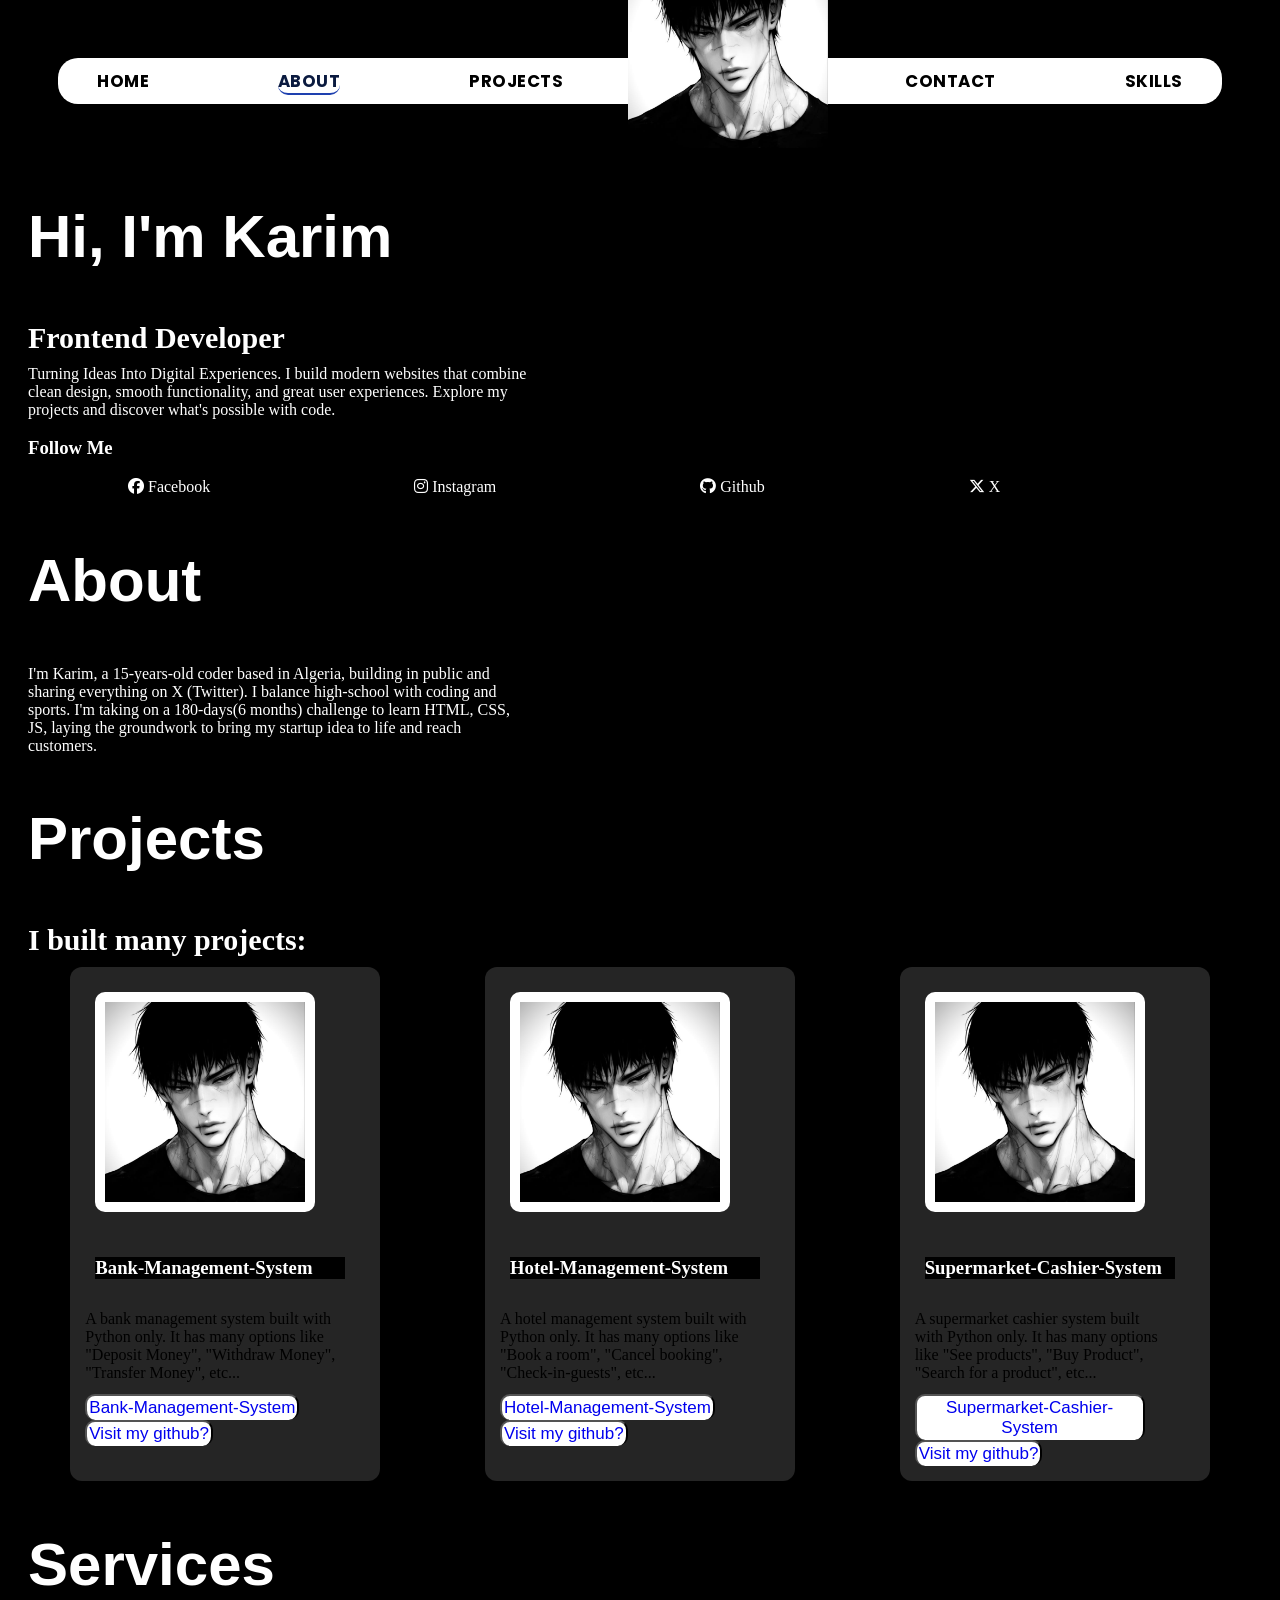
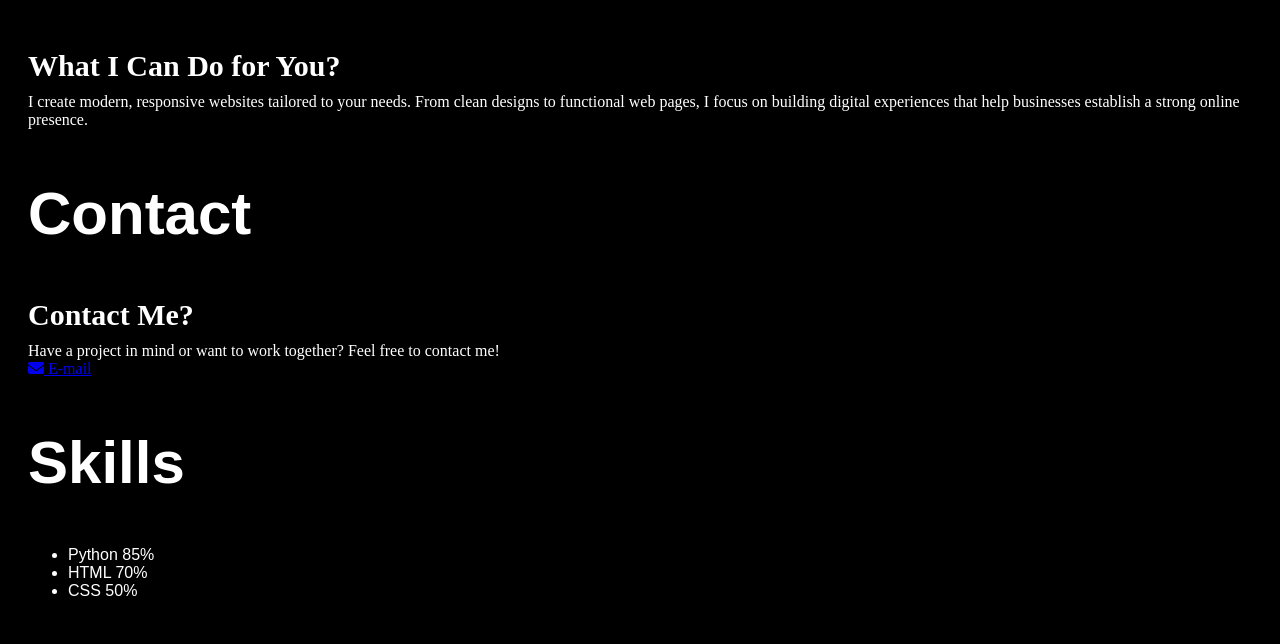
==== commit 8265f7ce: "Update index.html" ====
--- a/index.html
+++ b/index.html
@@ -1,370 +1,169 @@
-
 <!DOCTYPE html>
 <html lang="en">
-
 <head>
     <meta charset="utf-8">
     <meta name="viewport" content="width=device-width, initial-scale=1">
-
     <link rel="stylesheet" href="portfolio.css">
-
     <link rel="stylesheet" href="https://cdnjs.cloudflare.com/ajax/libs/font-awesome/6.7.2/css/all.min.css">
-
     <link rel="preconnect" href="https://fonts.googleapis.com">
     <link rel="preconnect" href="https://fonts.gstatic.com" crossorigin>
-
     <link href="https://fonts.googleapis.com/css2?family=Poppins:wght@600;700;800&display=swap" rel="stylesheet">
-
     <title>First Personal Portfolio</title>
 </head>
 
 <body>
 
     <!-- NAVIGATION -->
-
-    <div class="options">
-
+    <nav class="options">
         <button class="menu-toggle" aria-label="Open menu" aria-expanded="false">
             <i class="fa-solid fa-bars"></i>
         </button>
-
         <ul>
-
             <li><a href="#home" class="active">Home</a></li>
-
             <li><a href="#about">About</a></li>
-
             <li><a href="#projects">Projects</a></li>
-
             <li><a href="#services">Services</a></li>
-
             <li><a href="#contact">Contact</a></li>
-
             <li><a href="#skills">Skills</a></li>
-
         </ul>
-
-    </div>
-
+    </nav>
 
     <!-- HOME SECTION -->
-
     <section id="home" class="page-section">
-
+        <img src="portfolio.jpg" alt="My photo">
         <h1>Hi, I'm Karim</h1>
-
         <h2>Frontend Developer</h2>
-
-        <img src="portfolio.jpg" alt="My photo">
-
         <p class="description">
             Turning Ideas Into Digital Experiences. I build modern websites that combine clean design, smooth functionality, and great user experiences. Explore my projects and discover what's possible with code.
         </p>
-
         <h3>Follow Me</h3>
-
         <div class="social">
-
-            <a href="https://www.facebook.com/share/1CMdCWceQv/" target="_blank" rel="noopener noreferrer">
-                <i class="fa-brands fa-facebook"> Facebook</i>
-            </a>
-
-            <a href="https://www.instagram.com/zirl.ex/" target="_blank" rel="noopener noreferrer">
-                <i class="fa-brands fa-instagram"> Instagram</i>
-            </a>
-
-            <a href="https://github.com/Karim-ABT-13" target="_blank" rel="noopener noreferrer">
-                <i class="fa-brands fa-github"> Github</i>
-            </a>
-
-            <a href="https://x.com/Zirlexxx" target="_blank" rel="noopener noreferrer">
-                <i class="fa-brands fa-x-twitter"> X</i>
-            </a>
-
+            <a href="https://www.facebook.com/share/1CMdCWceQv/" target="_blank" rel="noopener noreferrer"><i class="fa-brands fa-facebook"></i> Facebook</a>
+            <a href="https://www.instagram.com/zirl.ex/" target="_blank" rel="noopener noreferrer"><i class="fa-brands fa-instagram"></i> Instagram</a>
+            <a href="https://github.com/Karim-ABT-13" target="_blank" rel="noopener noreferrer"><i class="fa-brands fa-github"></i> Github</a>
+            <a href="https://x.com/Zirlexxx" target="_blank" rel="noopener noreferrer"><i class="fa-brands fa-x-twitter"></i> X</a>
         </div>
-
     </section>
 
-
     <!-- ABOUT SECTION -->
-
     <section id="about" class="page-section">
-
         <h1>About</h1>
-
         <p class="description">
             I'm Karim, a 15-years-old coder based in Algeria, building in public and sharing everything on X (Twitter). I balance high-school with coding and sports. I'm taking on a 180-days(6 months) challenge to learn HTML, CSS, JS, laying the groundwork to bring my startup idea to life and reach customers.
         </p>
-
     </section>
 
-
     <!-- PROJECTS SECTION -->
-
     <section id="projects" class="page-section">
-
         <h1>Projects</h1>
-
         <h2>I built many projects:</h2>
 
         <div class="projects">
 
-
-            <!-- PROJECT 1 -->
-
             <div class="project-1">
-
-                <div class="project-image">
-
-                    <img src="portfolio.jpg" alt="My photo">
-
+                <div class="project-image"><img src="portfolio.jpg" alt="Bank Management System"></div>
+                <div class="project-titel"><h3>Bank-Management-System</h3></div>
+                <div class="project-description">
+                    <p>A bank management system built with Python only. It has many options like "Deposit Money", "Withdraw Money", "Transfer Money", etc...</p>
                 </div>
-
-                <div class="project-titel">
-
-                    <h3>Bank-Management-System</h3>
-
+                <div class="button-links">
+                    <button><a href="https://github.com/Karim-ABT-13/Bank-Management-System" target="_blank" rel="noopener noreferrer">Bank-Management-System</a></button>
+                    <button><a href="https://github.com/Karim-ABT-13" target="_blank" rel="noopener noreferrer">Visit my github?</a></button>
                 </div>
-
-                <div class="project-description">
-
-                    <p>
-                        A bank management system buid with python only, he have many options like "Deposit Money", "Withdraw Money", "Transfer Money", etc...
-                    </p>
-
-                </div>
-
-                <div class="button-links">
-
-                    <button>
-
-                        <a href="https://github.com/Karim-ABT-13/Bank-Management-System" target="_blank" rel="noopener noreferrer">
-                            Bank-Management-System
-                        </a>
-
-                    </button>
-
-                    <button>
-
-                        <a href="https://github.com/Karim-ABT-13">
-                            Visit my github?
-                        </a>
-
-                    </button>
-
-                </div>
-
             </div>
 
-
-            <!-- PROJECT 2 -->
-
             <div class="project-2">
-
-                <div class="project-image">
-
-                    <img src="portfolio.jpg" alt="My photo">
-
+                <div class="project-image"><img src="portfolio.jpg" alt="Hotel Management System"></div>
+                <div class="project-titel"><h3>Hotel-Management-System</h3></div>
+                <div class="project-description">
+                    <p>A hotel management system built with Python only. It has many options like "Book a room", "Cancel booking", "Check-in-guests", etc...</p>
                 </div>
-
-                <div class="project-titel">
-
-                    <h3>Hotel-Management-System</h3>
-
+                <div class="button-links">
+                    <button><a href="https://github.com/Karim-ABT-13/HOTEL-MANAGEMENT-SYSTEM." target="_blank" rel="noopener noreferrer">Hotel-Management-System</a></button>
+                    <button><a href="https://github.com/Karim-ABT-13" target="_blank" rel="noopener noreferrer">Visit my github?</a></button>
                 </div>
-
-                <div class="project-description">
-
-                    <p>
-                        A hotel management system buid with python only, he have many options like "Book a room", "Cancel booking", "Check-in-guests", etc...
-                    </p>
-
-                </div>
-
-                <div class="button-links">
-
-                    <button>
-
-                        <a href="https://github.com/Karim-ABT-13/HOTEL-MANAGEMENT-SYSTEM." target="_blank" rel="noopener noreferrer">
-                            Hotel-Management-System
-                        </a>
-
-                    </button>
-
-                    <button>
-
-                        <a href="https://github.com/Karim-ABT-13">
-                            Visit my github?
-                        </a>
-
-                    </button>
-
-                </div>
-
             </div>
 
-
-            <!-- PROJECT 3 -->
-
             <div class="project-3">
-
-                <div class="project-image">
-
-                    <img src="portfolio.jpg" alt="My photo">
-
+                <div class="project-image"><img src="portfolio.jpg" alt="Supermarket Cashier System"></div>
+                <div class="project-titel"><h3>Supermarket-Cashier-System</h3></div>
+                <div class="project-description">
+                    <p>A supermarket cashier system built with Python only. It has many options like "See products", "Buy Product", "Search for a product", etc...</p>
                 </div>
-
-                <div class="project-titel">
-
-                    <h3>Supermarket-Cashier-System</h3>
-
+                <div class="button-links">
+                    <button><a href="https://github.com/Karim-ABT-13/MY-SECOND-2-VERSION-OF-THE-PROJECT-OF-SUPERMARKET---SMART---SYSTEM" target="_blank" rel="noopener noreferrer">Supermarket-Cashier-System</a></button>
+                    <button><a href="https://github.com/Karim-ABT-13" target="_blank" rel="noopener noreferrer">Visit my github?</a></button>
                 </div>
-
-                <div class="project-description">
-
-                    <p>
-                        A supermarket cashier system buid with python only, he have many options like "See products", "Buy Product", "Search for a product", etc...
-                    </p>
-
-                </div>
-
-                <div class="button-links">
-
-                    <button>
-
-                        <a href="https://github.com/Karim-ABT-13/MY-SECOND-2-VERSION-OF-THE-PROJECT-OF-SUPERMARKET---SMART---SYSTEM" target="_blank" rel="noopener noreferrer">
-                            Supermarket-Cashier-System
-                        </a>
-
-                    </button>
-
-                    <button>
-
-                        <a href="https://github.com/Karim-ABT-13">
-                            Visit my github?
-                        </a>
-
-                    </button>
-
-                </div>
-
             </div>
 
         </div>
-
     </section>
 
-
     <!-- SERVICES SECTION -->
-
     <section id="services" class="page-section">
-
         <h1>Services</h1>
-
         <h2>What I Can Do for You?</h2>
-
-        <p>
-            I creat modern, responsive websites tailored to your needs. From clean designs to functional web page, I focus on building digital experiances that help busnisses establish a strong online presence.
-        </p>
-
+        <p>I create modern, responsive websites tailored to your needs. From clean designs to functional web pages, I focus on building digital experiences that help businesses establish a strong online presence.</p>
     </section>
 
-
     <!-- CONTACT SECTION -->
-
     <section id="contact" class="page-section">
-
         <h1>Contact</h1>
-
         <h2>Contact Me?</h2>
-
-        <p>
-            Have a project in mind or want to work together?
-            Feel free to contact me!
-        </p>
-
-        <a href="mailto:zirlex.company@gmail.com">
-
-            <i class="fa-solid fa-envelope"> E-mail</i>
-
-        </a>
-
+        <p>Have a project in mind or want to work together? Feel free to contact me!</p>
+        <a href="mailto:zirlex.company@gmail.com"><i class="fa-solid fa-envelope"></i> E-mail</a>
     </section>
 
-
     <!-- SKILLS SECTION -->
-
     <section id="skills" class="page-section">
-
         <div class="skills">
-
             <h1>Skills</h1>
-
             <ul>
-
                 <li>Python 85%</li>
-
                 <li>HTML 70%</li>
-
                 <li>CSS 50%</li>
-
             </ul>
-
         </div>
-
     </section>
 
+    <script>
+        const menu = document.querySelector(".options");
+        const toggle = document.querySelector(".menu-toggle");
+        const links = document.querySelectorAll(".options a");
+        const sections = document.querySelectorAll(".page-section");
 
-    <!-- JAVASCRIPT -->
-
-    <script>
-
-        const menu = document.querySelector(".options");
-
-        const toggle = document.querySelector(".menu-toggle");
-
-        const links = document.querySelectorAll(".options a");
-
-
-        // Open and close menu
-
-        toggle.addEventListener("click", function() {
-
-            menu.classList.toggle("menu-open");
-
-            const isOpen = menu.classList.contains("menu-open");
-
-            toggle.setAttribute("aria-expanded", isOpen);
-
+        function setIcon(isOpen) {
             toggle.innerHTML = isOpen
                 ? '<i class="fa-solid fa-xmark"></i>'
                 : '<i class="fa-solid fa-bars"></i>';
+            toggle.setAttribute("aria-expanded", isOpen);
+        }
 
+        // فتح وإغلاق القائمة
+        toggle.addEventListener("click", () => {
+            setIcon(menu.classList.toggle("menu-open"));
         });
 
-
-        // Navigation links
-
+        // الضغط على رابط: يغلق القائمة
         links.forEach(link => {
-
-            link.addEventListener("click", function() {
-
-                links.forEach(a => a.classList.remove("active"));
-
-                this.classList.add("active");
-
+            link.addEventListener("click", () => {
                 menu.classList.remove("menu-open");
-
-                toggle.innerHTML = '<i class="fa-solid fa-bars"></i>';
-
-                toggle.setAttribute("aria-expanded", "false");
-
+                setIcon(false);
             });
-
         });
 
+        // تحديد الرابط النشط تلقائيا أثناء التمرير
+        const observer = new IntersectionObserver(entries => {
+            entries.forEach(entry => {
+                if (entry.isIntersecting) {
+                    links.forEach(a => a.classList.toggle(
+                        "active", a.getAttribute("href") === "#" + entry.target.id));
+                }
+            });
+        }, { threshold: 0.5 });
+
+        sections.forEach(s => observer.observe(s));
     </script>
 
 </body>
-
 </html>
--- a/portfolio.css
+++ b/portfolio.css
@@ -169,9 +169,8 @@
 } 
 
 
-/* ==========================
-   MOBILE NAVIGATION
-========================== */
+
+/* MOBILE ONLY */
 
 .menu-toggle {
     display: none;
@@ -179,37 +178,39 @@
 
 @media (max-width: 600px) {
 
-    /* Navigation */
+    body {
+        padding: 12px;
+        overflow-x: hidden;
+    }
+
+    /* Hamburger menu */
 
     .options {
         position: sticky;
-        top: 8px;
+        top: 0;
         z-index: 1000;
     }
 
     .menu-toggle {
         display: block;
-        width: 48px;
+        width: 45px;
         height: 45px;
-        margin: 10px 0 10px auto;
-        padding: 0;
+        margin: 0 0 12px auto;
+        font-size: 22px;
+        background: white;
+        color: black;
         border: none;
-        border-radius: 10px;
-        background: white;
-        color: black;
-        font-size: 21px;
-        cursor: pointer;
+        border-radius: 8px;
     }
 
     .options ul {
         display: none;
         flex-direction: column;
-        align-items: center;
-        gap: 20px;
+        gap: 15px;
         padding: 20px;
         margin: 0;
+        background: white;
         border-radius: 12px;
-        background: white;
     }
 
     .options.menu-open ul {
@@ -217,41 +218,22 @@
     }
 
     .options ul li {
+        text-align: center;
+    }
+
+    /* Independent sections */
+
+    .page-section {
+        display: flex;
+        flex-direction: column;
+        justify-content: center;
+        min-height: 85svh;
         width: 100%;
-        text-align: center;
-    }
-
-    .options ul a {
-        display: block;
-        padding: 8px;
-    }
-
-
-    /* Independent sections */
-
-    .page-section {
-        min-height: calc(100svh - 75px);
-        width: 100%;
-        display: flex;
-        flex-direction: column;
-        justify-content: center;
-        scroll-margin-top: 75px;
-        padding: 30px 5px;
-    }
-
-    html {
-        scroll-behavior: smooth;
-    }
-
-
-    /* Home */
-
-    .page-section#home img {
-        display: block;
-        width: 170px;
-        height: 170px;
-        margin: 20px auto;
-    }
+        padding: 35px 5px;
+        scroll-margin-top: 60px;
+    }
+
+    /* Headings */
 
     h1 {
         font-size: 36px;
@@ -269,6 +251,14 @@
         line-height: 1.7;
     }
 
+    /* Home image */
+
+    #home > img {
+        display: block;
+        width: 170px;
+        height: 170px;
+        margin: 20px auto;
+    }
 
     /* Social */
 
@@ -281,7 +271,6 @@
     .social a {
         margin: 5px;
     }
-
 
     /* Projects */
 
@@ -298,7 +287,6 @@
         width: 100%;
         max-width: 350px;
         min-width: 0;
-        box-sizing: border-box;
     }
 
     .project-image img {
@@ -310,10 +298,8 @@
         object-fit: cover;
     }
 
-    .project-description p,
-    .project-titel h3 {
-        max-width: 100%;
-        margin-left: 0;
+    .project-description p {
+        color: white;
     }
 
     .button-links {
@@ -331,8 +317,5 @@
     .button-links a {
         justify-content: center;
     }
-
-    body {
-        overflow-x: hidden;
-    }
-}
+}
+
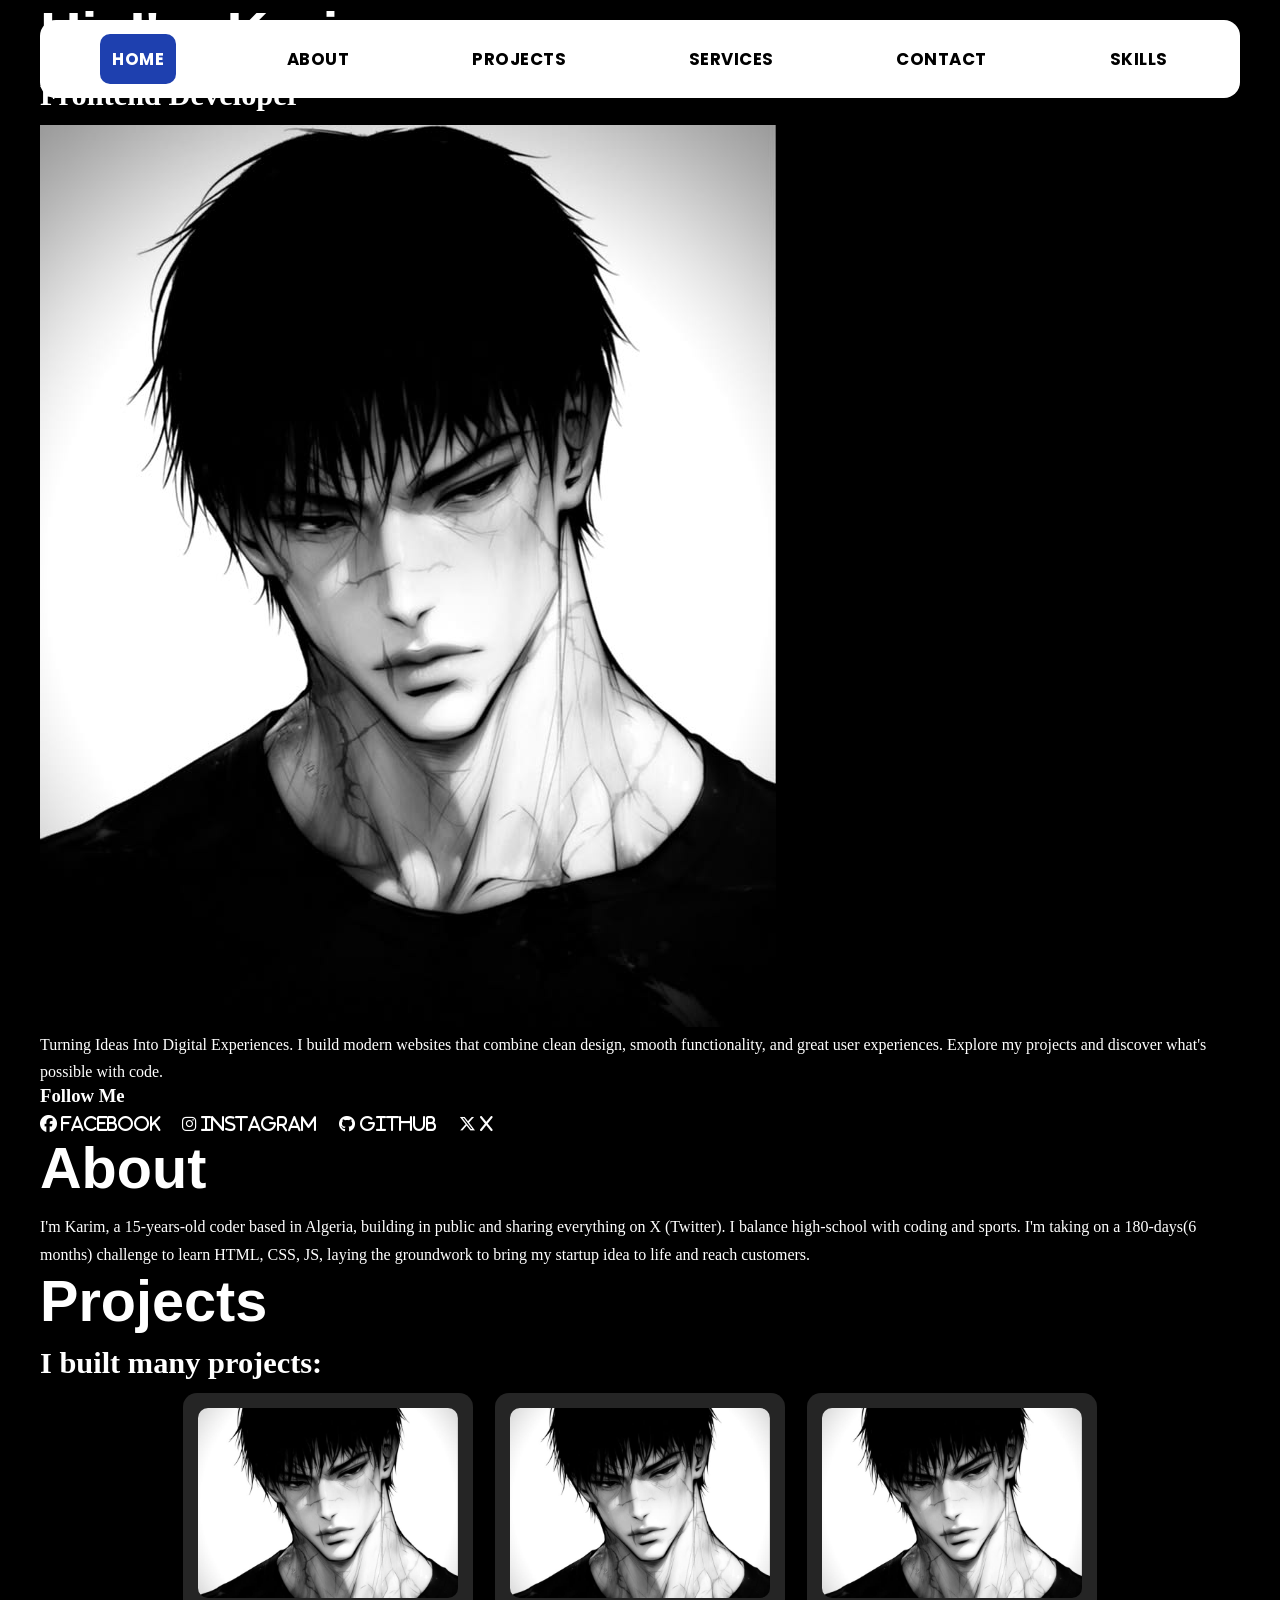
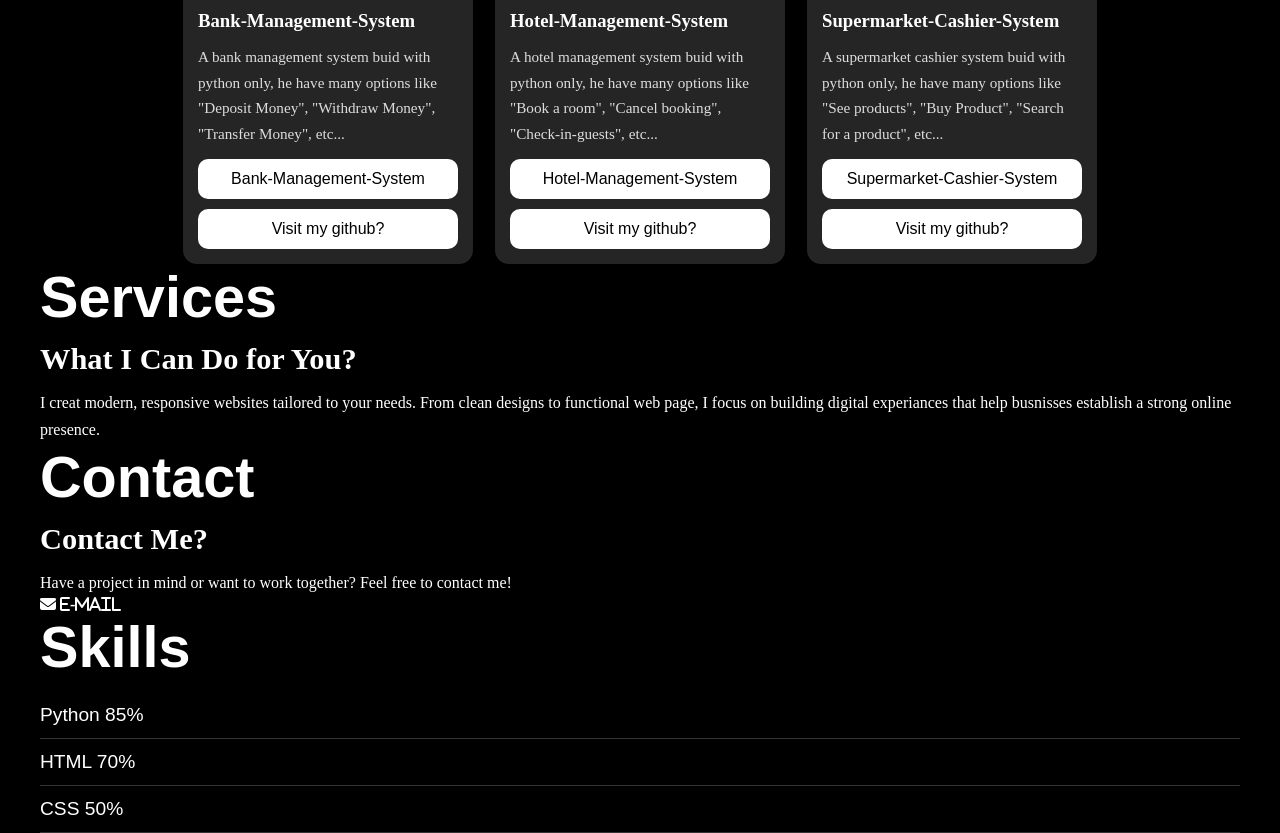
==== commit a33f311e: "Update index.html" ====
--- a/index.html
+++ b/index.html
@@ -1,169 +1,194 @@
+
 <!DOCTYPE html>
-<html lang="en">
+<html>
 <head>
-    <meta charset="utf-8">
-    <meta name="viewport" content="width=device-width, initial-scale=1">
-    <link rel="stylesheet" href="portfolio.css">
-    <link rel="stylesheet" href="https://cdnjs.cloudflare.com/ajax/libs/font-awesome/6.7.2/css/all.min.css">
-    <link rel="preconnect" href="https://fonts.googleapis.com">
-    <link rel="preconnect" href="https://fonts.gstatic.com" crossorigin>
-    <link href="https://fonts.googleapis.com/css2?family=Poppins:wght@600;700;800&display=swap" rel="stylesheet">
-    <title>First Personal Portfolio</title>
+        <meta charset="utf-8">
+        <meta name="viewport" content="width=device-width, initial-scale=1">
+        <link rel="stylesheet" href="portfolio.css">
+        <link rel="stylesheet" href="https://cdnjs.cloudflare.com/ajax/libs/font-awesome/6.7.2/css/all.min.css">
+        <link rel="preconnect" href="https://fonts.googleapis.com">
+        <link rel="preconnect" href="https://fonts.gstatic.com" crossorigin>
+        <link href="https://fonts.googleapis.com/css2?family=poppins:wght@600;700;800&display=swap" rel="stylesheet">
+        <title>First personel portfolio</title>
 </head>
+
+<script>
+        let links = document.querySelectorAll("a");
+
+        links.forEach(link => { 
+                link.onclick = function() {
+                        links.forEach(a => a.classList.remove("active")); this.classList.add("active");
+                };
+        });
+</script>
 
 <body>
 
-    <!-- NAVIGATION -->
-    <nav class="options">
-        <button class="menu-toggle" aria-label="Open menu" aria-expanded="false">
-            <i class="fa-solid fa-bars"></i>
-        </button>
+        <div class="options">
         <ul>
-            <li><a href="#home" class="active">Home</a></li>
-            <li><a href="#about">About</a></li>
-            <li><a href="#projects">Projects</a></li>
-            <li><a href="#services">Services</a></li>
-            <li><a href="#contact">Contact</a></li>
-            <li><a href="#skills">Skills</a></li>
+                <li><a href="#home" class="active">Home</a></li>
+                <li><a href="#about">About</a></li>
+                <li><a href="#projects">Projects</a></li>
+                <li><a href="#services">Services</a></li>
+                <li><a href="#contact">Contact</a></li>
+                <li><a href="#skills">Skills</a></li>
+
         </ul>
-    </nav>
+        </div>
 
-    <!-- HOME SECTION -->
-    <section id="home" class="page-section">
-        <img src="portfolio.jpg" alt="My photo">
-        <h1>Hi, I'm Karim</h1>
-        <h2>Frontend Developer</h2>
-        <p class="description">
-            Turning Ideas Into Digital Experiences. I build modern websites that combine clean design, smooth functionality, and great user experiences. Explore my projects and discover what's possible with code.
-        </p>
+
+
+        <h1>Hi, I'm Karim</h1>  
+        <h2>Frontend Developer</h2><img src="portfolio.jpg" alt="My photo">
+
+        <p class="description"> Turning Ideas Into Digital Experiences. I build modern websites that combine clean design, smooth functionality, and great user experiences. Explore my projects and discover what's possible with code.</p>
+
         <h3>Follow Me</h3>
+
         <div class="social">
-            <a href="https://www.facebook.com/share/1CMdCWceQv/" target="_blank" rel="noopener noreferrer"><i class="fa-brands fa-facebook"></i> Facebook</a>
-            <a href="https://www.instagram.com/zirl.ex/" target="_blank" rel="noopener noreferrer"><i class="fa-brands fa-instagram"></i> Instagram</a>
-            <a href="https://github.com/Karim-ABT-13" target="_blank" rel="noopener noreferrer"><i class="fa-brands fa-github"></i> Github</a>
-            <a href="https://x.com/Zirlexxx" target="_blank" rel="noopener noreferrer"><i class="fa-brands fa-x-twitter"></i> X</a>
+
+        <a href="https://www.facebook.com/share/1CMdCWceQv/" target="_blank" rel="noopener noreferrer">
+                <i class="fa-brands fa-facebook"> Facebook</i>
+        </a>
+
+        <a href="https://www.instagram.com/zirl.ex/" target="_blank" rel="noopener noreferrer">
+                <i class="fa-brands fa-instagram"> Instagram</i>
+        </a>
+
+        <a href="https://github.com/Karim-ABT-13" target="_blank" rel="noopener noreferrer">
+                <i class="fa-brands fa-github"> Github</i>
+        </a>
+
+        <a href="https://x.com/Zirlexxx" target="_blank" rel="noopener noreferrer">
+                <i class="fa-brands fa-x-twitter"> X</i>
+        </a>
+
         </div>
-    </section>
 
-    <!-- ABOUT SECTION -->
-    <section id="about" class="page-section">
-        <h1>About</h1>
-        <p class="description">
-            I'm Karim, a 15-years-old coder based in Algeria, building in public and sharing everything on X (Twitter). I balance high-school with coding and sports. I'm taking on a 180-days(6 months) challenge to learn HTML, CSS, JS, laying the groundwork to bring my startup idea to life and reach customers.
-        </p>
-    </section>
 
-    <!-- PROJECTS SECTION -->
-    <section id="projects" class="page-section">
-        <h1>Projects</h1>
+
+        <h1 id="about">About</h1>
+        <p class="description"> I'm Karim, a 15-years-old coder based in Algeria, building in public and sharing everything on X (Twitter). I balance high-school with coding and sports. I'm taking on a 180-days(6 months) challenge to learn HTML, CSS, JS, laying the groundwork to bring my startup idea to life and reach customers.</p>
+
+
+        <h1 id="projects">Projects</h1>
         <h2>I built many projects:</h2>
 
         <div class="projects">
 
-            <div class="project-1">
-                <div class="project-image"><img src="portfolio.jpg" alt="Bank Management System"></div>
-                <div class="project-titel"><h3>Bank-Management-System</h3></div>
-                <div class="project-description">
-                    <p>A bank management system built with Python only. It has many options like "Deposit Money", "Withdraw Money", "Transfer Money", etc...</p>
+                <div class="project-1">
+
+                        <div class="project-image">
+                        <img src="portfolio.jpg" alt="My photo">
+                        </div>
+
+                        <div class="project-titel">
+                                <h3>Bank-Management-System</h3>
+                        </div>
+
+                        <div class="project-description">
+                                <p>A bank management system buid with python only, he have many options like "Deposit Money", "Withdraw Money", "Transfer Money", etc...</p>
+                        </div>
+
+                        <div class="button-links">
+
+                                <button>
+                                        <a href="https://github.com/Karim-ABT-13/Bank-Management-System" target="_blank">Bank-Management-System</a>
+                                </button>
+
+                                <button>
+                                        <a href="https://github.com/Karim-ABT-13">Visit my github?</a>
+                                </button>
+
+                        </div>
                 </div>
-                <div class="button-links">
-                    <button><a href="https://github.com/Karim-ABT-13/Bank-Management-System" target="_blank" rel="noopener noreferrer">Bank-Management-System</a></button>
-                    <button><a href="https://github.com/Karim-ABT-13" target="_blank" rel="noopener noreferrer">Visit my github?</a></button>
+
+
+
+                <div class="project-2">
+                        <div class="project-image">
+                        <img src="portfolio.jpg" alt="My photo">
+                        </div>
+
+                        <div class="project-titel">
+                                <h3>Hotel-Management-System</h3>
+                        </div>
+
+                        <div class="project-description">
+                                <p>A hotel management system buid with python only, he have many options like "Book a room", "Cancel booking", "Check-in-guests", etc...</p>
+                        </div>
+
+                        <div class="button-links">
+
+                                <button>
+                                        <a href="https://github.com/Karim-ABT-13/HOTEL-MANAGEMENT-SYSTEM." target="_blank">Hotel-Management-System</a>
+                                </button>
+
+                                <button>
+                                        <a href="https://github.com/Karim-ABT-13">Visit my github?</a>
+                                </button>
+
+                        </div>
                 </div>
-            </div>
 
-            <div class="project-2">
-                <div class="project-image"><img src="portfolio.jpg" alt="Hotel Management System"></div>
-                <div class="project-titel"><h3>Hotel-Management-System</h3></div>
-                <div class="project-description">
-                    <p>A hotel management system built with Python only. It has many options like "Book a room", "Cancel booking", "Check-in-guests", etc...</p>
+
+
+                <div class="project-3">
+                        <div class="project-image">
+                        <img src="portfolio.jpg" alt="My photo">
+                        </div>
+
+                        <div class="project-titel">
+                                <h3>Supermarket-Cashier-System</h3>
+                        </div>
+
+                        <div class="project-description">
+                                <p>A supermarket cashier system buid with python only, he have many options like "See products", "Buy Product", "Search for a product", etc...</p>
+                        </div>
+
+                        <div class="button-links">
+
+                                <button>
+                                        <a href="https://github.com/Karim-ABT-13/MY-SECOND-2-VERSION-OF-THE-PROJECT-OF-SUPERMARKET---SMART---SYSTEM" target="_blank">Supermarket-Cashier-System</a>
+                                </button>
+
+                                <button>
+                                        <a href="https://github.com/Karim-ABT-13">Visit my github?</a>
+                                </button>
+
+                        </div>
                 </div>
-                <div class="button-links">
-                    <button><a href="https://github.com/Karim-ABT-13/HOTEL-MANAGEMENT-SYSTEM." target="_blank" rel="noopener noreferrer">Hotel-Management-System</a></button>
-                    <button><a href="https://github.com/Karim-ABT-13" target="_blank" rel="noopener noreferrer">Visit my github?</a></button>
-                </div>
-            </div>
-
-            <div class="project-3">
-                <div class="project-image"><img src="portfolio.jpg" alt="Supermarket Cashier System"></div>
-                <div class="project-titel"><h3>Supermarket-Cashier-System</h3></div>
-                <div class="project-description">
-                    <p>A supermarket cashier system built with Python only. It has many options like "See products", "Buy Product", "Search for a product", etc...</p>
-                </div>
-                <div class="button-links">
-                    <button><a href="https://github.com/Karim-ABT-13/MY-SECOND-2-VERSION-OF-THE-PROJECT-OF-SUPERMARKET---SMART---SYSTEM" target="_blank" rel="noopener noreferrer">Supermarket-Cashier-System</a></button>
-                    <button><a href="https://github.com/Karim-ABT-13" target="_blank" rel="noopener noreferrer">Visit my github?</a></button>
-                </div>
-            </div>
 
         </div>
-    </section>
 
-    <!-- SERVICES SECTION -->
-    <section id="services" class="page-section">
-        <h1>Services</h1>
+
+
+        <h1 id="services">Services</h1>
         <h2>What I Can Do for You?</h2>
-        <p>I create modern, responsive websites tailored to your needs. From clean designs to functional web pages, I focus on building digital experiences that help businesses establish a strong online presence.</p>
-    </section>
+        <p>I creat modern, responsive websites tailored to your needs. From clean designs to functional web page, I focus on building digital experiances that help busnisses establish a strong online presence.</p>
 
-    <!-- CONTACT SECTION -->
-    <section id="contact" class="page-section">
-        <h1>Contact</h1>
+
+        <h1 id="contact">Contact</h1>
         <h2>Contact Me?</h2>
-        <p>Have a project in mind or want to work together? Feel free to contact me!</p>
-        <a href="mailto:zirlex.company@gmail.com"><i class="fa-solid fa-envelope"></i> E-mail</a>
-    </section>
 
-    <!-- SKILLS SECTION -->
-    <section id="skills" class="page-section">
+        <p>Have a project in mind or want to work together?
+        Feel free to contact me!</p>
+
+        <a href="mailto:zirlex.company@gmail.com">                
+        <i class="fa-solid fa-envelope"> E-mail</i>
+        </a>
+
+
         <div class="skills">
-            <h1>Skills</h1>
-            <ul>
+        <h1 id="skills">Skills</h1>
+        <ul>
                 <li>Python 85%</li>
                 <li>HTML 70%</li>
                 <li>CSS 50%</li>
-            </ul>
+        </ul>
+
         </div>
-    </section>
 
-    <script>
-        const menu = document.querySelector(".options");
-        const toggle = document.querySelector(".menu-toggle");
-        const links = document.querySelectorAll(".options a");
-        const sections = document.querySelectorAll(".page-section");
-
-        function setIcon(isOpen) {
-            toggle.innerHTML = isOpen
-                ? '<i class="fa-solid fa-xmark"></i>'
-                : '<i class="fa-solid fa-bars"></i>';
-            toggle.setAttribute("aria-expanded", isOpen);
-        }
-
-        // فتح وإغلاق القائمة
-        toggle.addEventListener("click", () => {
-            setIcon(menu.classList.toggle("menu-open"));
-        });
-
-        // الضغط على رابط: يغلق القائمة
-        links.forEach(link => {
-            link.addEventListener("click", () => {
-                menu.classList.remove("menu-open");
-                setIcon(false);
-            });
-        });
-
-        // تحديد الرابط النشط تلقائيا أثناء التمرير
-        const observer = new IntersectionObserver(entries => {
-            entries.forEach(entry => {
-                if (entry.isIntersecting) {
-                    links.forEach(a => a.classList.toggle(
-                        "active", a.getAttribute("href") === "#" + entry.target.id));
-                }
-            });
-        }, { threshold: 0.5 });
-
-        sections.forEach(s => observer.observe(s));
-    </script>
 
 </body>
 </html>
--- a/portfolio.css
+++ b/portfolio.css
@@ -1,321 +1,194 @@
-html { scroll-behavior:smooth; }
+/* ============ BASE (mobile-first) ============ */
+*, *::before, *::after { box-sizing: border-box; }
+
+html { scroll-behavior: smooth; }
 
 body {
-        background-color: black;
-        padding: 20px;
+  margin: 0;
+  background: #000;
+  color: #fff;
+  font-family: Georgia, serif;
+  overflow-x: hidden;
 }
 
-h1 {
-        color: white;
-        font-size: 60px;
-        max-width: 500px;
-        margin: 10 auto;
-        padding: 10 auto;
-        font-family: Trebuchet MS, sans-serif;
+h1 { font-family: 'Trebuchet MS', sans-serif; font-size: 2.4rem; margin: 0 0 12px; }
+h2 { font-family: Georgia, serif; font-size: 1.5rem; margin: 0 0 12px; }
+h3 { margin: 0 0 8px; }
+p  { margin: 0; line-height: 1.7; font-size: 1rem; }
+a  { color: inherit; }
+
+/* ============ NAVBAR ============ */
+.options {
+  position: fixed;
+  top: 0; left: 0; right: 0;
+  z-index: 1000;
+  padding: 10px 14px;
 }
 
-h2 {
-        background-color: none;
-        color: white;
-        font-family: Georgia;
-        font-size: 30px;
-        padding: 10px auto;
-        margin: 10px auto;
-
-}
-
-
-p {
-        color: white;
-        padding: 0px;
-        margin: 0px;
-}
-
-h3 {
-        color: white;
+.menu-toggle {
+  display: flex;
+  align-items: center;
+  justify-content: center;
+  width: 46px; height: 46px;
+  margin-left: auto;
+  font-size: 22px;
+  background: #fff;
+  color: #000;
+  border: none;
+  border-radius: 10px;
+  cursor: pointer;
 }
 
 .options ul {
-        color: black;
-        display: flex;
-        gap: 70px;
-        list-style: none;
-        background-color: white;
-        justify-content: space-around;
-        padding: 10px;
-        margin: 30px;
-        border: black;
-        border-radius: 20px;
-        font-family: 'Poppins', sans-serif;
-        font-weight: 700;
-        font-size: 1.05rem;
-        letter-spacing: 0.5px;
-        text-transform: uppercase;
-
+  display: none;
+  flex-direction: column;
+  gap: 6px;
+  list-style: none;
+  margin: 10px 0 0;
+  padding: 14px;
+  background: #fff;
+  border-radius: 16px;
+  font-family: 'Poppins', sans-serif;
+  font-weight: 700;
+  font-size: 1.05rem;
+  text-transform: uppercase;
+  letter-spacing: .5px;
+  box-shadow: 0 10px 30px rgba(0,0,0,.5);
 }
 
+.options.menu-open ul { display: flex; }
 
-ul a {
-        color: black;
-        border: black 2px;
-        border-radius: 10px;
-        text-decoration: none;
+.options ul a {
+  display: block;
+  padding: 12px;
+  text-align: center;
+  color: #000;
+  text-decoration: none;
+  border-radius: 10px;
 }
 
-.description {
-        max-width: 500px;  
-        margin: 10 auto;
+.options ul a.active { background: #1e40af; color: #fff; }
+
+/* ============ SECTIONS: كل قسم يملأ الشاشة ============ */
+.page-section {
+  display: flex;
+  flex-direction: column;
+  justify-content: center;
+  min-height: 100svh;
+  padding: 80px 20px 40px;
+  scroll-margin-top: 0;
 }
 
-
-img {
-        width: 200px;
-        height: 200px;
-        object-fit: cover;
-        border-radius: 10px;
-        margin-left: 600px;
-        margin-top: -500px;
-        background-color: white;
+/* ============ HOME ============ */
+#home > img {
+  order: -1;                    /* الصورة في الأعلى */
+  width: 170px; height: 170px;
+  margin: 0 auto 24px;
+  object-fit: cover;
+  border-radius: 14px;
+  background: #fff;
 }
 
+#home { text-align: center; }
 
-.social a {
-        text-decoration: none;
-        color: white;
-        font-family: revert-layer, ;
-        margin: 100px;
+.social {
+  display: flex;
+  flex-wrap: wrap;
+  justify-content: center;
+  gap: 14px 22px;
+  margin-top: 8px;
 }
 
+.social a { text-decoration: none; font-size: 1.05rem; }
 
-.skills ul {
-        color: white;
-        font-family: Arial, sans-serif;
-        text-decoration: none;
-        text-shadow: darkblue;
+/* ============ PROJECTS ============ */
+.projects {
+  display: flex;
+  flex-direction: column;
+  align-items: center;
+  gap: 22px;
+  margin-top: 10px;
 }
 
-a:hover {
-        color: blue;
+.project-1, .project-2, .project-3 {
+  display: flex;
+  flex-direction: column;
+  gap: 12px;
+  width: 100%;
+  max-width: 360px;
+  padding: 15px;
+  background: #252525;
+  border-radius: 14px;
 }
 
-nav a.active {
-        color: #0a1a3f;
-        border-bottom: 2px solid #1e40af;
+.project-image img {
+  display: block;
+  width: 100%; height: 190px;
+  object-fit: cover;
+  border-radius: 10px;
+  background: #fff;
 }
 
+.project-titel h3 { margin: 0; }
+.project-description p { color: #ddd; font-size: .95rem; }
 
-.project-image img {
-        max-width: 250px;
-        padding: 10px;
-        margin: 10px;
-        background-color: none;
-}
+.button-links { display: flex; flex-direction: column; gap: 10px; }
 
-.project-titel h3 {
-        max-width: 250px;
-        margin-left: 10px;
-        background-color: black;
-        border-color: white;
-}
-
-.project-description p {
-        max-width: 250px;
-        color: black;
+.button-links button {
+  width: 100%;
+  padding: 0;
+  background: #fff;
+  border: none;
+  border-radius: 10px;
 }
 
 .button-links a {
-        max-width: 250px;
-        text-decoration: none;
-        display: flex;
+  display: block;
+  padding: 11px;
+  text-align: center;
+  color: #000;
+  text-decoration: none;
+  font-size: 1rem;
 }
 
-button {
-        background-color: white;
-        color: black;
-        padding: 2px;
-        border-bottom: white;
-        border-radius: 10px;
-        font-size: 17px;
-        max-width: 230px;
+/* ============ SERVICES / CONTACT / SKILLS ============ */
+#contact a { display: inline-block; margin-top: 18px; font-size: 1.2rem; text-decoration: none; }
+
+.skills ul { list-style: none; padding: 0; margin: 0; font-family: Arial, sans-serif; font-size: 1.2rem; }
+.skills li { padding: 12px 0; border-bottom: 1px solid #333; }
+
+a:hover { color: #6b8cff; }
+.options ul a:hover { color: #000; background: #eee; }
+.options ul a.active:hover { color: #fff; background: #1e40af; }
+
+/* ============ DESKTOP (شاشات كبيرة) ============ */
+@media (min-width: 801px) {
+  body { padding: 0 40px; }
+
+  .options { padding: 20px 40px; }
+  .menu-toggle { display: none; }
+
+  .options ul {
+    display: flex;
+    flex-direction: row;
+    justify-content: space-around;
+    margin: 0;
+    box-shadow: none;
+  }
+
+  .page-section { padding: 120px 0 60px; max-width: 1000px; margin: 0 auto; }
+
+  h1 { font-size: 3.6rem; }
+  h2 { font-size: 1.9rem; }
+
+  #home { text-align: left; }
+  #home > img { margin: 0 0 24px; }
+  .social { justify-content: flex-start; }
+
+  .projects { flex-direction: row; flex-wrap: wrap; justify-content: center; }
+  .project-1, .project-2, .project-3 { width: 290px; transition: .3s ease; }
+  .project-1:hover, .project-2:hover, .project-3:hover {
+    transform: translateY(-10px);
+    box-shadow: 0 10px 25px rgba(0,0,0,.4);
+  }
 }
-
-
-.projects {
-        display: flex;
-        flex-direction: row;
-        justify-content: space-around; 
-        align-items: stretch;
-        gap: 20px;
-        flex-wrap: wrap;
-        transition: 0.3s ease;
-}
-
-.project-1, .project-2, .project-3 {
-        display: flex;
-        flex-direction: column;
-        width: 280px;
-        flex-shrink: 0;
-        padding: 15px;
-        background-color: #252525;
-        border-radius: 12px;
-        gap: 12px;
-        transition: 0.3s ease;
-}
-
-
-.project-1:hover, .project-2:hover, .project-3:hover {
-        transform: translateY(-10px);
-        box-shadow: 0 10px 25px rgba(0, 0, 0, 0.4);
-} 
-
-
-
-/* MOBILE ONLY */
-
-.menu-toggle {
-    display: none;
-}
-
-@media (max-width: 600px) {
-
-    body {
-        padding: 12px;
-        overflow-x: hidden;
-    }
-
-    /* Hamburger menu */
-
-    .options {
-        position: sticky;
-        top: 0;
-        z-index: 1000;
-    }
-
-    .menu-toggle {
-        display: block;
-        width: 45px;
-        height: 45px;
-        margin: 0 0 12px auto;
-        font-size: 22px;
-        background: white;
-        color: black;
-        border: none;
-        border-radius: 8px;
-    }
-
-    .options ul {
-        display: none;
-        flex-direction: column;
-        gap: 15px;
-        padding: 20px;
-        margin: 0;
-        background: white;
-        border-radius: 12px;
-    }
-
-    .options.menu-open ul {
-        display: flex;
-    }
-
-    .options ul li {
-        text-align: center;
-    }
-
-    /* Independent sections */
-
-    .page-section {
-        display: flex;
-        flex-direction: column;
-        justify-content: center;
-        min-height: 85svh;
-        width: 100%;
-        padding: 35px 5px;
-        scroll-margin-top: 60px;
-    }
-
-    /* Headings */
-
-    h1 {
-        font-size: 36px;
-        max-width: 100%;
-    }
-
-    h2 {
-        font-size: 23px;
-    }
-
-    p,
-    .description {
-        max-width: 100%;
-        font-size: 15px;
-        line-height: 1.7;
-    }
-
-    /* Home image */
-
-    #home > img {
-        display: block;
-        width: 170px;
-        height: 170px;
-        margin: 20px auto;
-    }
-
-    /* Social */
-
-    .social {
-        display: flex;
-        flex-wrap: wrap;
-        gap: 15px;
-    }
-
-    .social a {
-        margin: 5px;
-    }
-
-    /* Projects */
-
-    .projects {
-        display: flex;
-        flex-direction: column;
-        align-items: center;
-        gap: 25px;
-    }
-
-    .project-1,
-    .project-2,
-    .project-3 {
-        width: 100%;
-        max-width: 350px;
-        min-width: 0;
-    }
-
-    .project-image img {
-        display: block;
-        width: 100%;
-        height: 190px;
-        margin: 0;
-        padding: 0;
-        object-fit: cover;
-    }
-
-    .project-description p {
-        color: white;
-    }
-
-    .button-links {
-        display: flex;
-        flex-direction: column;
-        gap: 10px;
-    }
-
-    .button-links button {
-        width: 100%;
-        max-width: 100%;
-        padding: 10px;
-    }
-
-    .button-links a {
-        justify-content: center;
-    }
-}
-
